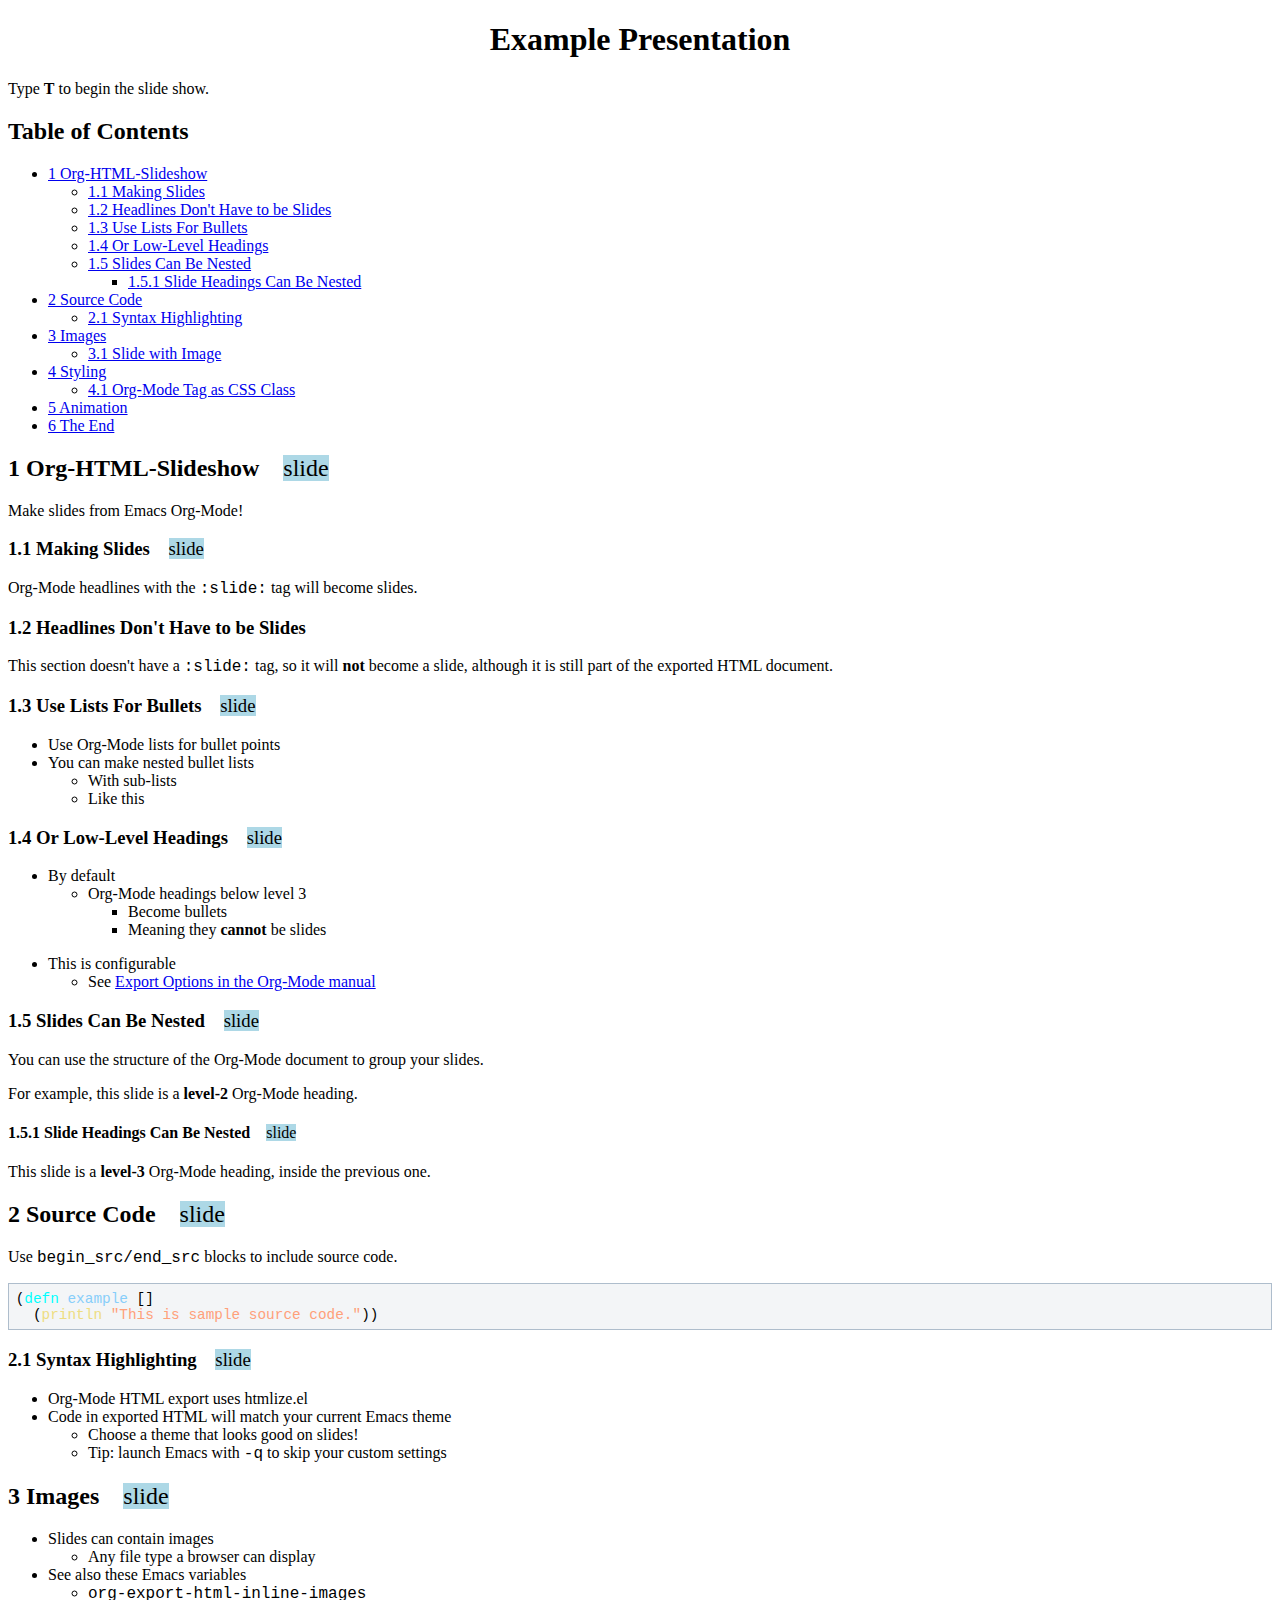
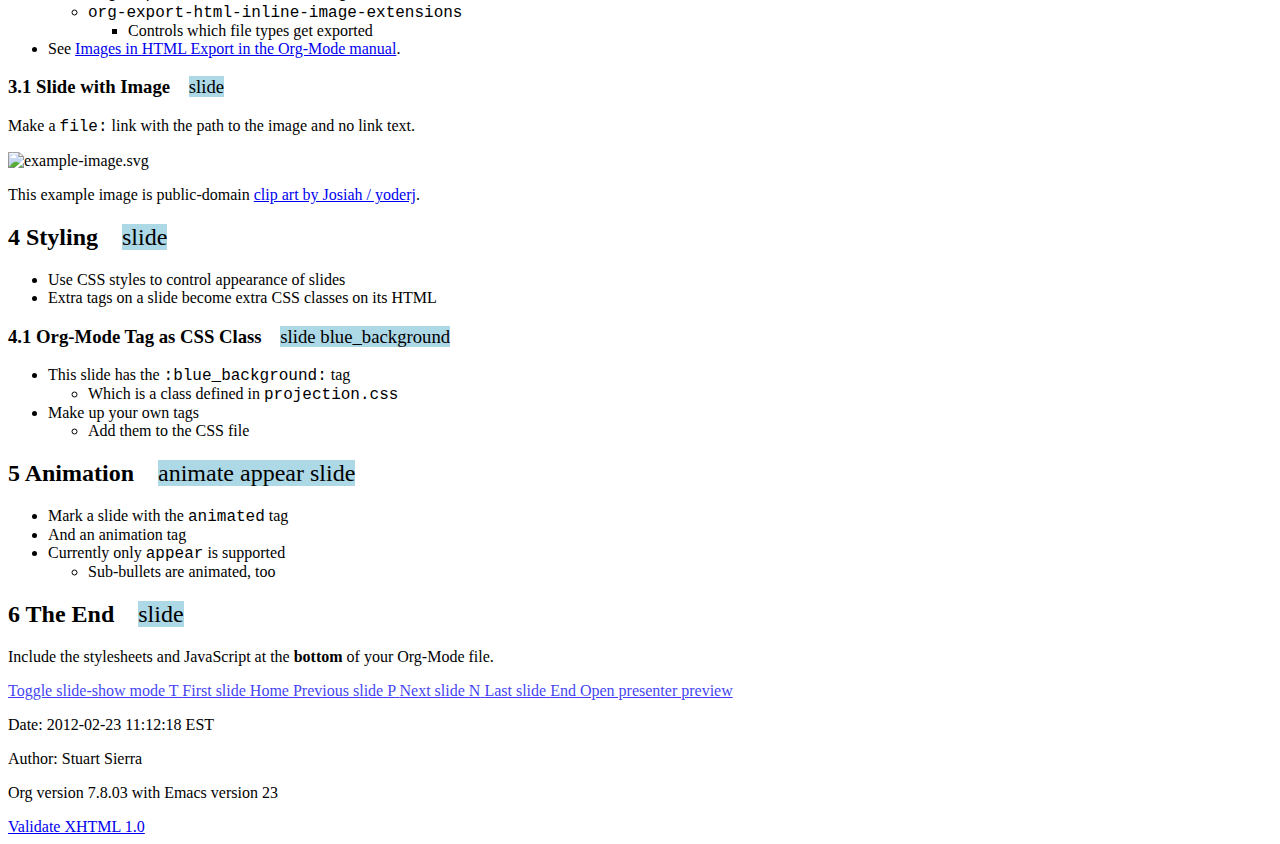
==== example.html @ d0d20ed1 "Add simple animation support." ====
<?xml version="1.0" encoding="utf-8"?>
<!DOCTYPE html PUBLIC "-//W3C//DTD XHTML 1.0 Strict//EN"
               "http://www.w3.org/TR/xhtml1/DTD/xhtml1-strict.dtd">
<html xmlns="http://www.w3.org/1999/xhtml" lang="en" xml:lang="en">
<head>
<title>Example Presentation</title>
<meta http-equiv="Content-Type" content="text/html;charset=utf-8"/>
<meta name="title" content="Example Presentation"/>
<meta name="generator" content="Org-mode"/>
<meta name="generated" content="2012-02-23 11:12:18 EST"/>
<meta name="author" content="Stuart Sierra"/>
<meta name="description" content=""/>
<meta name="keywords" content=""/>
<style type="text/css">
 <!--/*--><![CDATA[/*><!--*/
  html { font-family: Times, serif; font-size: 12pt; }
  .title  { text-align: center; }
  .todo   { color: red; }
  .done   { color: green; }
  .tag    { background-color: #add8e6; font-weight:normal }
  .target { }
  .timestamp { color: #bebebe; }
  .timestamp-kwd { color: #5f9ea0; }
  .right  {margin-left:auto; margin-right:0px;  text-align:right;}
  .left   {margin-left:0px;  margin-right:auto; text-align:left;}
  .center {margin-left:auto; margin-right:auto; text-align:center;}
  p.verse { margin-left: 3% }
  pre {
	border: 1pt solid #AEBDCC;
	background-color: #F3F5F7;
	padding: 5pt;
	font-family: courier, monospace;
        font-size: 90%;
        overflow:auto;
  }
  table { border-collapse: collapse; }
  td, th { vertical-align: top;  }
  th.right  { text-align:center;  }
  th.left   { text-align:center;   }
  th.center { text-align:center; }
  td.right  { text-align:right;  }
  td.left   { text-align:left;   }
  td.center { text-align:center; }
  dt { font-weight: bold; }
  div.figure { padding: 0.5em; }
  div.figure p { text-align: center; }
  div.inlinetask {
    padding:10px;
    border:2px solid gray;
    margin:10px;
    background: #ffffcc;
  }
  textarea { overflow-x: auto; }
  .linenr { font-size:smaller }
  .code-highlighted {background-color:#ffff00;}
  .org-info-js_info-navigation { border-style:none; }
  #org-info-js_console-label { font-size:10px; font-weight:bold;
                               white-space:nowrap; }
  .org-info-js_search-highlight {background-color:#ffff00; color:#000000;
                                 font-weight:bold; }
  /*]]>*/-->
</style>
<link rel="stylesheet" type="text/css" href="src/css/common.css" />
<link rel="stylesheet" type="text/css" href="src/css/screen.css" media="screen" />
<link rel="stylesheet" type="text/css" href="src/css/projection.css" media="projection" />
<link rel="stylesheet" type="text/css" href="src/css/presenter.css" media="presenter" />
<script type="text/javascript">
<!--/*--><![CDATA[/*><!--*/
 function CodeHighlightOn(elem, id)
 {
   var target = document.getElementById(id);
   if(null != target) {
     elem.cacheClassElem = elem.className;
     elem.cacheClassTarget = target.className;
     target.className = "code-highlighted";
     elem.className   = "code-highlighted";
   }
 }
 function CodeHighlightOff(elem, id)
 {
   var target = document.getElementById(id);
   if(elem.cacheClassElem)
     elem.className = elem.cacheClassElem;
   if(elem.cacheClassTarget)
     target.className = elem.cacheClassTarget;
 }
/*]]>*///-->
</script>

</head>
<body>

<div id="preamble">

</div>

<div id="content">
<h1 class="title">Example Presentation</h1>


<p>Type <strong>T</strong> to begin the slide show.</p>


<div id="table-of-contents">
<h2>Table of Contents</h2>
<div id="text-table-of-contents">
<ul>
<li><a href="#sec-1">1 Org-HTML-Slideshow</a>
<ul>
<li><a href="#sec-1-1">1.1 Making Slides</a></li>
<li><a href="#sec-1-2">1.2 Headlines Don't Have to be Slides</a></li>
<li><a href="#sec-1-3">1.3 Use Lists For Bullets</a></li>
<li><a href="#sec-1-4">1.4 Or Low-Level Headings</a></li>
<li><a href="#sec-1-5">1.5 Slides Can Be Nested</a>
<ul>
<li><a href="#sec-1-5-1">1.5.1 Slide Headings Can Be Nested</a></li>
</ul></li>
</ul>
</li>
<li><a href="#sec-2">2 Source Code</a>
<ul>
<li><a href="#sec-2-1">2.1 Syntax Highlighting</a></li>
</ul>
</li>
<li><a href="#sec-3">3 Images</a>
<ul>
<li><a href="#sec-3-1">3.1 Slide with Image</a></li>
</ul>
</li>
<li><a href="#sec-4">4 Styling</a>
<ul>
<li><a href="#sec-4-1">4.1 Org-Mode Tag as CSS Class</a></li>
</ul>
</li>
<li><a href="#sec-5">5 Animation</a></li>
<li><a href="#sec-6">6 The End</a></li>
</ul>
</div>
</div>

<div id="outline-container-1" class="outline-2">
<h2 id="sec-1"><span class="section-number-2">1</span> Org-HTML-Slideshow &nbsp;&nbsp;&nbsp;<span class="tag"><span class="slide">slide</span></span></h2>
<div class="outline-text-2" id="text-1">


<p>
Make slides from Emacs Org-Mode!
</p>

</div>

<div id="outline-container-1-1" class="outline-3">
<h3 id="sec-1-1"><span class="section-number-3">1.1</span> Making Slides &nbsp;&nbsp;&nbsp;<span class="tag"><span class="slide">slide</span></span></h3>
<div class="outline-text-3" id="text-1-1">


<p>
Org-Mode headlines with the <code>:slide:</code> tag will become slides.
</p>
</div>

</div>

<div id="outline-container-1-2" class="outline-3">
<h3 id="sec-1-2"><span class="section-number-3">1.2</span> Headlines Don't Have to be Slides</h3>
<div class="outline-text-3" id="text-1-2">


<p>
This section doesn't have a <code>:slide:</code> tag, so it will <b>not</b> become a slide, although it is still part of the exported HTML document.
</p>
</div>

</div>

<div id="outline-container-1-3" class="outline-3">
<h3 id="sec-1-3"><span class="section-number-3">1.3</span> Use Lists For Bullets &nbsp;&nbsp;&nbsp;<span class="tag"><span class="slide">slide</span></span></h3>
<div class="outline-text-3" id="text-1-3">


<ul>
<li>Use Org-Mode lists for bullet points
</li>
<li>You can make nested bullet lists
<ul>
<li>With sub-lists
</li>
<li>Like this
</li>
</ul>

</li>
</ul>


</div>

</div>

<div id="outline-container-1-4" class="outline-3">
<h3 id="sec-1-4"><span class="section-number-3">1.4</span> Or Low-Level Headings &nbsp;&nbsp;&nbsp;<span class="tag"><span class="slide">slide</span></span></h3>
<div class="outline-text-3" id="text-1-4">


<ul>
<li id="sec-1-4-1">By default<br/>
<ul>
<li id="sec-1-4-1-1">Org-Mode headings below level 3<br/>
<ul>
<li id="sec-1-4-1-1-1">Become bullets<br/>
</li>
</ul>
<ul>
<li id="sec-1-4-1-1-2">Meaning they <b>cannot</b> be slides<br/>
</li>
</ul>
</li>
</ul>
</li>
</ul>
<ul>
<li id="sec-1-4-2">This is configurable<br/>
<ul>
<li id="sec-1-4-2-1">See <a href="http://orgmode.org/manual/Export-options.html">Export Options in the Org-Mode manual</a><br/>

</li>
</ul>
</li>
</ul>
</div>

</div>

<div id="outline-container-1-5" class="outline-3">
<h3 id="sec-1-5"><span class="section-number-3">1.5</span> Slides Can Be Nested &nbsp;&nbsp;&nbsp;<span class="tag"><span class="slide">slide</span></span></h3>
<div class="outline-text-3" id="text-1-5">


<p>
You can use the structure of the Org-Mode document to group your slides.
</p>
<p>
For example, this slide is a <b>level-2</b> Org-Mode heading.
</p>

</div>

<div id="outline-container-1-5-1" class="outline-4">
<h4 id="sec-1-5-1"><span class="section-number-4">1.5.1</span> Slide Headings Can Be Nested &nbsp;&nbsp;&nbsp;<span class="tag"><span class="slide">slide</span></span></h4>
<div class="outline-text-4" id="text-1-5-1">


<p>
This slide is a <b>level-3</b> Org-Mode heading, inside the previous one.
</p>
</div>
</div>
</div>

</div>

<div id="outline-container-2" class="outline-2">
<h2 id="sec-2"><span class="section-number-2">2</span> Source Code &nbsp;&nbsp;&nbsp;<span class="tag"><span class="slide">slide</span></span></h2>
<div class="outline-text-2" id="text-2">


<p>
Use <code>begin_src/end_src</code> blocks to include source code.
</p>



<pre class="src src-clojure">(<span style="color: #00ffff;">defn</span> <span style="color: #87cefa;">example</span> []
  (<span style="color: #eedd82;">println</span> <span style="color: #ffa07a;">"This is sample source code."</span>))
</pre>



</div>

<div id="outline-container-2-1" class="outline-3">
<h3 id="sec-2-1"><span class="section-number-3">2.1</span> Syntax Highlighting &nbsp;&nbsp;&nbsp;<span class="tag"><span class="slide">slide</span></span></h3>
<div class="outline-text-3" id="text-2-1">


<ul>
<li>Org-Mode HTML export uses htmlize.el
</li>
<li>Code in exported HTML will match your current Emacs theme
<ul>
<li>Choose a theme that looks good on slides!
</li>
<li>Tip: launch Emacs with <code>-q</code> to skip your custom settings
</li>
</ul>

</li>
</ul>


</div>
</div>

</div>

<div id="outline-container-3" class="outline-2">
<h2 id="sec-3"><span class="section-number-2">3</span> Images &nbsp;&nbsp;&nbsp;<span class="tag"><span class="slide">slide</span></span></h2>
<div class="outline-text-2" id="text-3">


<ul>
<li>Slides can contain images
<ul>
<li>Any file type a browser can display
</li>
</ul>

</li>
<li>See also these Emacs variables
<ul>
<li><code>org-export-html-inline-images</code>
</li>
<li><code>org-export-html-inline-image-extensions</code>
<ul>
<li>Controls which file types get exported
</li>
</ul>

</li>
</ul>

</li>
<li>See <a href="http://orgmode.org/manual/Images-in-HTML-export.html">Images in HTML Export in the Org-Mode manual</a>.
</li>
</ul>



</div>

<div id="outline-container-3-1" class="outline-3">
<h3 id="sec-3-1"><span class="section-number-3">3.1</span> Slide with Image &nbsp;&nbsp;&nbsp;<span class="tag"><span class="slide">slide</span></span></h3>
<div class="outline-text-3" id="text-3-1">


<p>
Make a <code>file:</code> link with the path to the image and no link text.
</p>
<p>
<img src="example-image.svg"  alt="example-image.svg" />
</p>
<p>
This example image is public-domain <a href="http://openclipart.org/detail/165554/geodesic_dome-by-yoderj">clip art by Josiah / yoderj</a>.
</p>
</div>
</div>

</div>

<div id="outline-container-4" class="outline-2">
<h2 id="sec-4"><span class="section-number-2">4</span> Styling &nbsp;&nbsp;&nbsp;<span class="tag"><span class="slide">slide</span></span></h2>
<div class="outline-text-2" id="text-4">


<ul>
<li>Use CSS styles to control appearance of slides
</li>
<li>Extra tags on a slide become extra CSS classes on its HTML
</li>
</ul>



</div>

<div id="outline-container-4-1" class="outline-3">
<h3 id="sec-4-1"><span class="section-number-3">4.1</span> Org-Mode Tag as CSS Class &nbsp;&nbsp;&nbsp;<span class="tag"><span class="slide">slide</span>&nbsp;<span class="blue_background">blue_background</span></span></h3>
<div class="outline-text-3" id="text-4-1">


<ul>
<li>This slide has the <code>:blue_background:</code> tag
<ul>
<li>Which is a class defined in <code>projection.css</code>
</li>
</ul>

</li>
<li>Make up your own tags
<ul>
<li>Add them to the CSS file
</li>
</ul>

</li>
</ul>


</div>
</div>

</div>

<div id="outline-container-5" class="outline-2">
<h2 id="sec-5"><span class="section-number-2">5</span> Animation &nbsp;&nbsp;&nbsp;<span class="tag"><span class="animate">animate</span>&nbsp;<span class="appear">appear</span>&nbsp;<span class="slide">slide</span></span></h2>
<div class="outline-text-2" id="text-5">

<ul>
<li>Mark a slide with the <code>animated</code> tag
</li>
<li>And an animation tag
</li>
<li>Currently only <code>appear</code> is supported
<ul>
<li>Sub-bullets are animated, too
</li>
</ul>

</li>
</ul>


</div>

</div>

<div id="outline-container-6" class="outline-2">
<h2 id="sec-6"><span class="section-number-2">6</span> The End &nbsp;&nbsp;&nbsp;<span class="tag"><span class="slide">slide</span></span></h2>
<div class="outline-text-2" id="text-6">


<p>
Include the stylesheets and JavaScript at the <b>bottom</b> of your Org-Mode file.
</p>




<script type="text/javascript" src="production/org-html-slideshow.js"></script>

</div>
</div>
</div>

<div id="postamble">
<p class="date">Date: 2012-02-23 11:12:18 EST</p>
<p class="author">Author: Stuart Sierra</p>
<p class="creator">Org version 7.8.03 with Emacs version 23</p>
<a href="http://validator.w3.org/check?uri=referer">Validate XHTML 1.0</a>

</div>
</body>
</html>
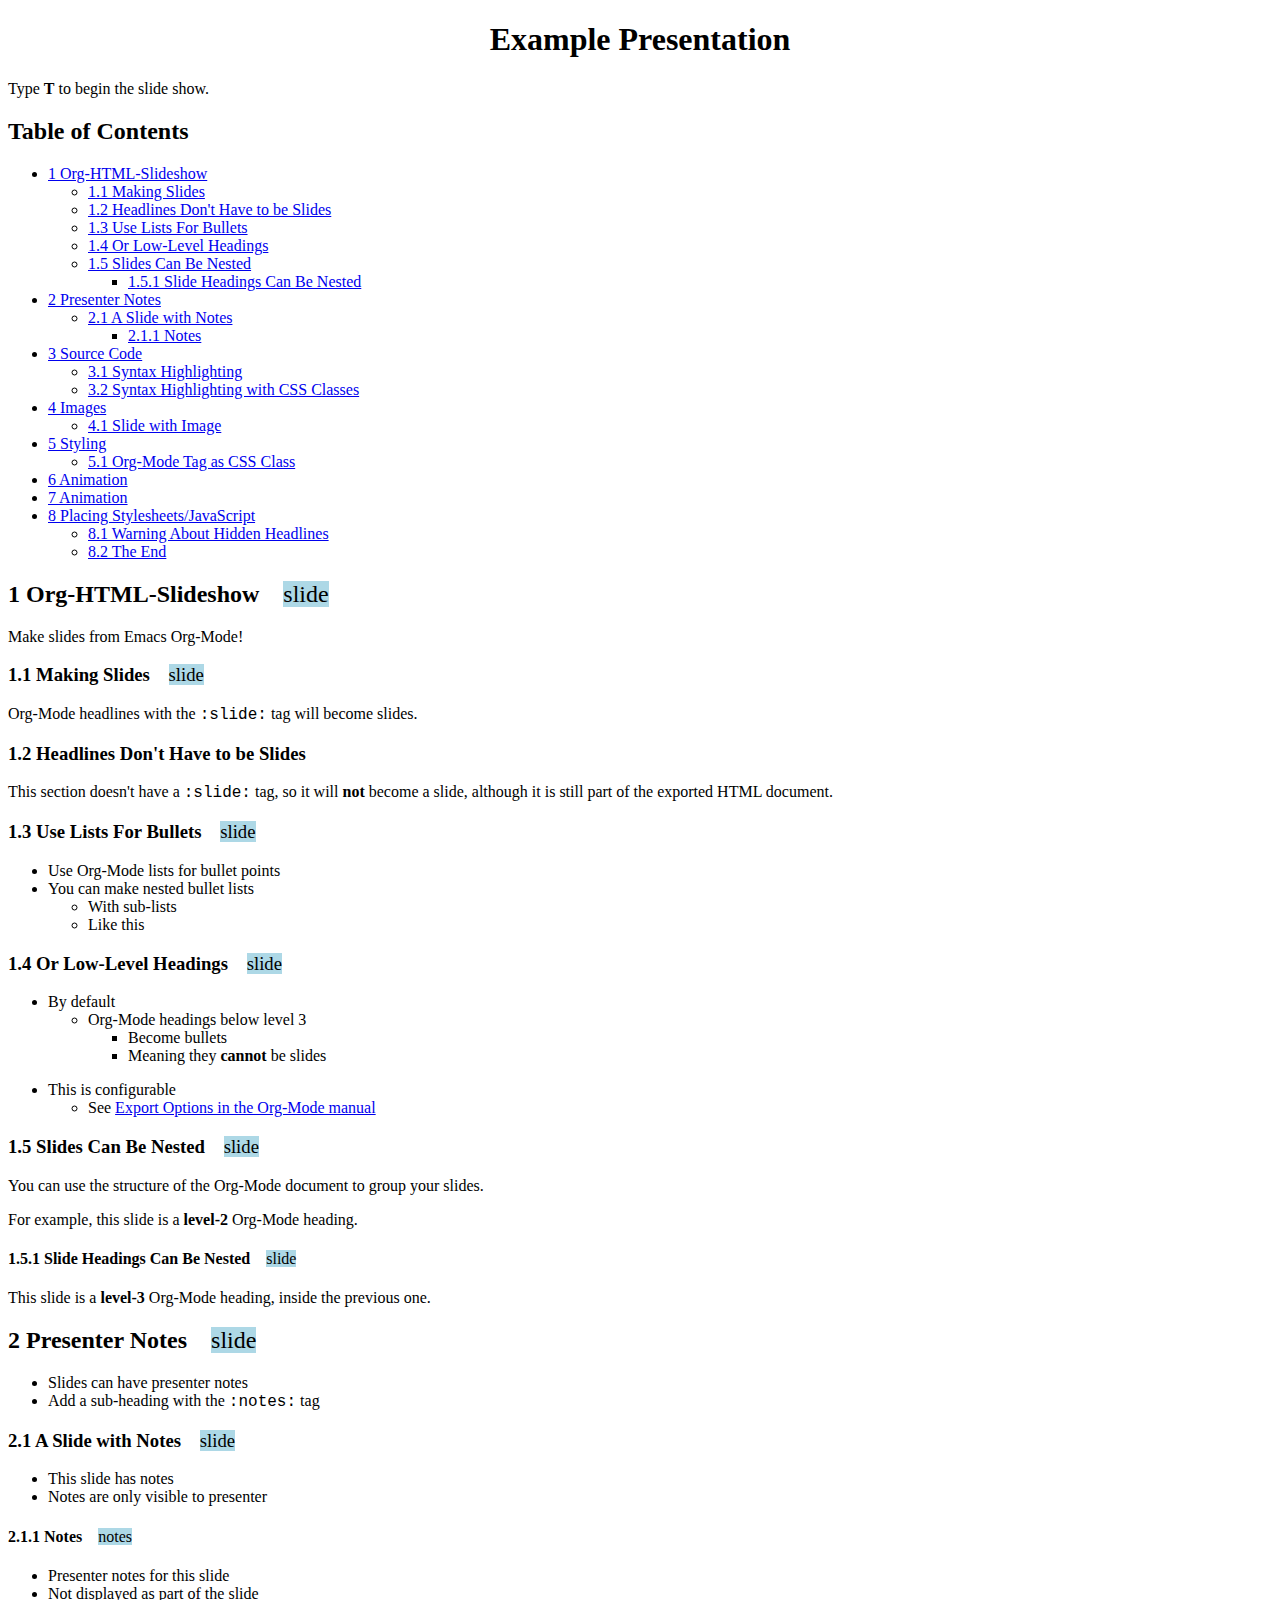
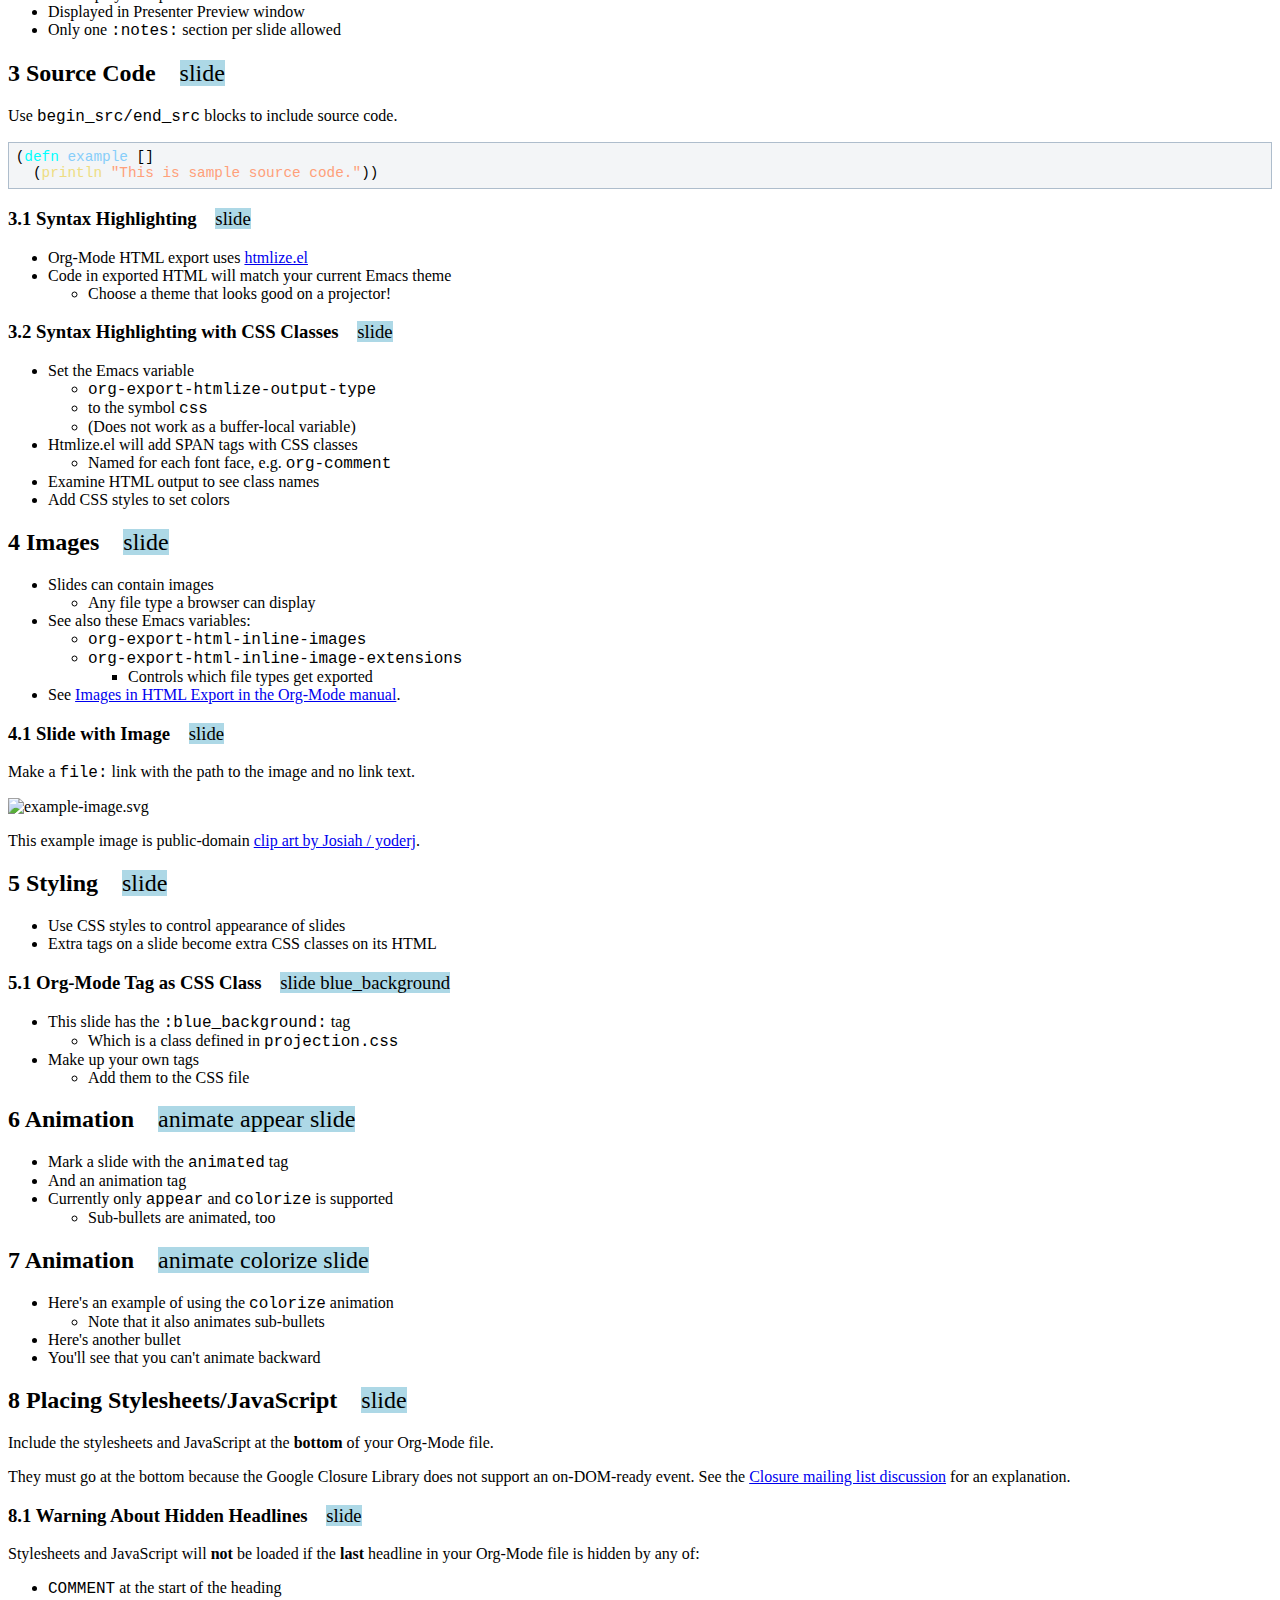
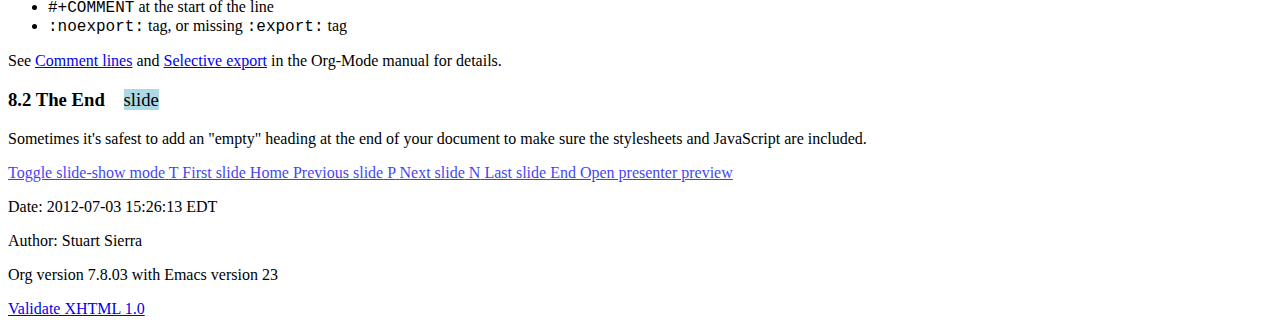
==== commit c7e3a98f: "Add support for colorization animation." ====
--- a/example.html
+++ b/example.html
@@ -1,13 +1,13 @@
-<?xml version="1.0" encoding="utf-8"?>
+<?xml version="1.0" encoding="iso-8859-1"?>
 <!DOCTYPE html PUBLIC "-//W3C//DTD XHTML 1.0 Strict//EN"
                "http://www.w3.org/TR/xhtml1/DTD/xhtml1-strict.dtd">
 <html xmlns="http://www.w3.org/1999/xhtml" lang="en" xml:lang="en">
 <head>
 <title>Example Presentation</title>
-<meta http-equiv="Content-Type" content="text/html;charset=utf-8"/>
+<meta http-equiv="Content-Type" content="text/html;charset=iso-8859-1"/>
 <meta name="title" content="Example Presentation"/>
 <meta name="generator" content="Org-mode"/>
-<meta name="generated" content="2012-02-23 11:12:18 EST"/>
+<meta name="generated" content="2012-07-03 15:26:13 EDT"/>
 <meta name="author" content="Stuart Sierra"/>
 <meta name="description" content=""/>
 <meta name="keywords" content=""/>
@@ -117,23 +117,38 @@
 </ul></li>
 </ul>
 </li>
-<li><a href="#sec-2">2 Source Code</a>
-<ul>
-<li><a href="#sec-2-1">2.1 Syntax Highlighting</a></li>
-</ul>
-</li>
-<li><a href="#sec-3">3 Images</a>
-<ul>
-<li><a href="#sec-3-1">3.1 Slide with Image</a></li>
-</ul>
-</li>
-<li><a href="#sec-4">4 Styling</a>
-<ul>
-<li><a href="#sec-4-1">4.1 Org-Mode Tag as CSS Class</a></li>
-</ul>
-</li>
-<li><a href="#sec-5">5 Animation</a></li>
-<li><a href="#sec-6">6 The End</a></li>
+<li><a href="#sec-2">2 Presenter Notes</a>
+<ul>
+<li><a href="#sec-2-1">2.1 A Slide with Notes</a>
+<ul>
+<li><a href="#sec-2-1-1">2.1.1 Notes</a></li>
+</ul></li>
+</ul>
+</li>
+<li><a href="#sec-3">3 Source Code</a>
+<ul>
+<li><a href="#sec-3-1">3.1 Syntax Highlighting</a></li>
+<li><a href="#sec-3-2">3.2 Syntax Highlighting with CSS Classes</a></li>
+</ul>
+</li>
+<li><a href="#sec-4">4 Images</a>
+<ul>
+<li><a href="#sec-4-1">4.1 Slide with Image</a></li>
+</ul>
+</li>
+<li><a href="#sec-5">5 Styling</a>
+<ul>
+<li><a href="#sec-5-1">5.1 Org-Mode Tag as CSS Class</a></li>
+</ul>
+</li>
+<li><a href="#sec-6">6 Animation</a></li>
+<li><a href="#sec-7">7 Animation</a></li>
+<li><a href="#sec-8">8 Placing Stylesheets/JavaScript</a>
+<ul>
+<li><a href="#sec-8-1">8.1 Warning About Hidden Headlines</a></li>
+<li><a href="#sec-8-2">8.2 The End</a></li>
+</ul>
+</li>
 </ul>
 </div>
 </div>
@@ -260,8 +275,63 @@
 </div>
 
 <div id="outline-container-2" class="outline-2">
-<h2 id="sec-2"><span class="section-number-2">2</span> Source Code &nbsp;&nbsp;&nbsp;<span class="tag"><span class="slide">slide</span></span></h2>
+<h2 id="sec-2"><span class="section-number-2">2</span> Presenter Notes &nbsp;&nbsp;&nbsp;<span class="tag"><span class="slide">slide</span></span></h2>
 <div class="outline-text-2" id="text-2">
+
+
+<ul>
+<li>Slides can have presenter notes
+</li>
+<li>Add a sub-heading with the <code>:notes:</code> tag
+</li>
+</ul>
+
+
+
+</div>
+
+<div id="outline-container-2-1" class="outline-3">
+<h3 id="sec-2-1"><span class="section-number-3">2.1</span> A Slide with Notes &nbsp;&nbsp;&nbsp;<span class="tag"><span class="slide">slide</span></span></h3>
+<div class="outline-text-3" id="text-2-1">
+
+
+<ul>
+<li>This slide has notes
+</li>
+<li>Notes are only visible to presenter
+</li>
+</ul>
+
+
+
+</div>
+
+<div id="outline-container-2-1-1" class="outline-4">
+<h4 id="sec-2-1-1"><span class="section-number-4">2.1.1</span> Notes &nbsp;&nbsp;&nbsp;<span class="tag"><span class="notes">notes</span></span></h4>
+<div class="outline-text-4" id="text-2-1-1">
+
+
+<ul>
+<li>Presenter notes for this slide
+</li>
+<li>Not displayed as part of the slide
+</li>
+<li>Displayed in Presenter Preview window
+</li>
+<li>Only one <code>:notes:</code> section per slide allowed
+</li>
+</ul>
+
+
+</div>
+</div>
+</div>
+
+</div>
+
+<div id="outline-container-3" class="outline-2">
+<h2 id="sec-3"><span class="section-number-2">3</span> Source Code &nbsp;&nbsp;&nbsp;<span class="tag"><span class="slide">slide</span></span></h2>
+<div class="outline-text-2" id="text-3">
 
 
 <p>
@@ -278,34 +348,67 @@
 
 </div>
 
-<div id="outline-container-2-1" class="outline-3">
-<h3 id="sec-2-1"><span class="section-number-3">2.1</span> Syntax Highlighting &nbsp;&nbsp;&nbsp;<span class="tag"><span class="slide">slide</span></span></h3>
-<div class="outline-text-3" id="text-2-1">
-
-
-<ul>
-<li>Org-Mode HTML export uses htmlize.el
+<div id="outline-container-3-1" class="outline-3">
+<h3 id="sec-3-1"><span class="section-number-3">3.1</span> Syntax Highlighting &nbsp;&nbsp;&nbsp;<span class="tag"><span class="slide">slide</span></span></h3>
+<div class="outline-text-3" id="text-3-1">
+
+
+<ul>
+<li>Org-Mode HTML export uses <a href="http://www.emacswiki.org/emacs/Htmlize">htmlize.el</a>
 </li>
 <li>Code in exported HTML will match your current Emacs theme
 <ul>
-<li>Choose a theme that looks good on slides!
-</li>
-<li>Tip: launch Emacs with <code>-q</code> to skip your custom settings
-</li>
-</ul>
-
-</li>
-</ul>
-
-
-</div>
-</div>
-
-</div>
-
-<div id="outline-container-3" class="outline-2">
-<h2 id="sec-3"><span class="section-number-2">3</span> Images &nbsp;&nbsp;&nbsp;<span class="tag"><span class="slide">slide</span></span></h2>
-<div class="outline-text-2" id="text-3">
+<li>Choose a theme that looks good on a projector!
+</li>
+</ul>
+
+</li>
+</ul>
+
+
+</div>
+
+</div>
+
+<div id="outline-container-3-2" class="outline-3">
+<h3 id="sec-3-2"><span class="section-number-3">3.2</span> Syntax Highlighting with CSS Classes &nbsp;&nbsp;&nbsp;<span class="tag"><span class="slide">slide</span></span></h3>
+<div class="outline-text-3" id="text-3-2">
+
+
+<ul>
+<li>Set the Emacs variable 
+<ul>
+<li><code>org-export-htmlize-output-type</code> 
+</li>
+<li>to the symbol <code>css</code>
+</li>
+<li>(Does not work as a buffer-local variable)
+</li>
+</ul>
+
+</li>
+<li>Htmlize.el will add SPAN tags with CSS classes
+<ul>
+<li>Named for each font face, e.g. <code>org-comment</code>
+</li>
+</ul>
+
+</li>
+<li>Examine HTML output to see class names
+</li>
+<li>Add CSS styles to set colors
+</li>
+</ul>
+
+
+</div>
+</div>
+
+</div>
+
+<div id="outline-container-4" class="outline-2">
+<h2 id="sec-4"><span class="section-number-2">4</span> Images &nbsp;&nbsp;&nbsp;<span class="tag"><span class="slide">slide</span></span></h2>
+<div class="outline-text-2" id="text-4">
 
 
 <ul>
@@ -316,7 +419,7 @@
 </ul>
 
 </li>
-<li>See also these Emacs variables
+<li>See also these Emacs variables:
 <ul>
 <li><code>org-export-html-inline-images</code>
 </li>
@@ -338,9 +441,9 @@
 
 </div>
 
-<div id="outline-container-3-1" class="outline-3">
-<h3 id="sec-3-1"><span class="section-number-3">3.1</span> Slide with Image &nbsp;&nbsp;&nbsp;<span class="tag"><span class="slide">slide</span></span></h3>
-<div class="outline-text-3" id="text-3-1">
+<div id="outline-container-4-1" class="outline-3">
+<h3 id="sec-4-1"><span class="section-number-3">4.1</span> Slide with Image &nbsp;&nbsp;&nbsp;<span class="tag"><span class="slide">slide</span></span></h3>
+<div class="outline-text-3" id="text-4-1">
 
 
 <p>
@@ -357,9 +460,9 @@
 
 </div>
 
-<div id="outline-container-4" class="outline-2">
-<h2 id="sec-4"><span class="section-number-2">4</span> Styling &nbsp;&nbsp;&nbsp;<span class="tag"><span class="slide">slide</span></span></h2>
-<div class="outline-text-2" id="text-4">
+<div id="outline-container-5" class="outline-2">
+<h2 id="sec-5"><span class="section-number-2">5</span> Styling &nbsp;&nbsp;&nbsp;<span class="tag"><span class="slide">slide</span></span></h2>
+<div class="outline-text-2" id="text-5">
 
 
 <ul>
@@ -373,9 +476,9 @@
 
 </div>
 
-<div id="outline-container-4-1" class="outline-3">
-<h3 id="sec-4-1"><span class="section-number-3">4.1</span> Org-Mode Tag as CSS Class &nbsp;&nbsp;&nbsp;<span class="tag"><span class="slide">slide</span>&nbsp;<span class="blue_background">blue_background</span></span></h3>
-<div class="outline-text-3" id="text-4-1">
+<div id="outline-container-5-1" class="outline-3">
+<h3 id="sec-5-1"><span class="section-number-3">5.1</span> Org-Mode Tag as CSS Class &nbsp;&nbsp;&nbsp;<span class="tag"><span class="slide">slide</span>&nbsp;<span class="blue_background">blue_background</span></span></h3>
+<div class="outline-text-3" id="text-5-1">
 
 
 <ul>
@@ -401,16 +504,16 @@
 
 </div>
 
-<div id="outline-container-5" class="outline-2">
-<h2 id="sec-5"><span class="section-number-2">5</span> Animation &nbsp;&nbsp;&nbsp;<span class="tag"><span class="animate">animate</span>&nbsp;<span class="appear">appear</span>&nbsp;<span class="slide">slide</span></span></h2>
-<div class="outline-text-2" id="text-5">
+<div id="outline-container-6" class="outline-2">
+<h2 id="sec-6"><span class="section-number-2">6</span> Animation &nbsp;&nbsp;&nbsp;<span class="tag"><span class="animate">animate</span>&nbsp;<span class="appear">appear</span>&nbsp;<span class="slide">slide</span></span></h2>
+<div class="outline-text-2" id="text-6">
 
 <ul>
 <li>Mark a slide with the <code>animated</code> tag
 </li>
 <li>And an animation tag
 </li>
-<li>Currently only <code>appear</code> is supported
+<li>Currently only <code>appear</code> and <code>colorize</code> is supported
 <ul>
 <li>Sub-bullets are animated, too
 </li>
@@ -424,14 +527,76 @@
 
 </div>
 
-<div id="outline-container-6" class="outline-2">
-<h2 id="sec-6"><span class="section-number-2">6</span> The End &nbsp;&nbsp;&nbsp;<span class="tag"><span class="slide">slide</span></span></h2>
-<div class="outline-text-2" id="text-6">
+<div id="outline-container-7" class="outline-2">
+<h2 id="sec-7"><span class="section-number-2">7</span> Animation &nbsp;&nbsp;&nbsp;<span class="tag"><span class="animate">animate</span>&nbsp;<span class="colorize">colorize</span>&nbsp;<span class="slide">slide</span></span></h2>
+<div class="outline-text-2" id="text-7">
+
+<ul>
+<li>Here's an example of using the <code>colorize</code> animation
+<ul>
+<li>Note that it also animates sub-bullets
+</li>
+</ul>
+
+</li>
+<li>Here's another bullet
+</li>
+<li>You'll see that you can't animate backward
+</li>
+</ul>
+
+
+</div>
+
+</div>
+
+<div id="outline-container-8" class="outline-2">
+<h2 id="sec-8"><span class="section-number-2">8</span> Placing Stylesheets/JavaScript &nbsp;&nbsp;&nbsp;<span class="tag"><span class="slide">slide</span></span></h2>
+<div class="outline-text-2" id="text-8">
 
 
 <p>
 Include the stylesheets and JavaScript at the <b>bottom</b> of your Org-Mode file.
 </p>
+<p>
+They must go at the bottom because the Google Closure Library does not support an on-DOM-ready event. See the <a href="http://groups.google.com/group/closure-library-discuss/browse_thread/thread/1beecbb5d6afcb41/075c536259653946">Closure mailing list discussion</a> for an explanation.
+</p>
+
+</div>
+
+<div id="outline-container-8-1" class="outline-3">
+<h3 id="sec-8-1"><span class="section-number-3">8.1</span> Warning About Hidden Headlines &nbsp;&nbsp;&nbsp;<span class="tag"><span class="slide">slide</span></span></h3>
+<div class="outline-text-3" id="text-8-1">
+
+
+<p>
+Stylesheets and JavaScript will <b>not</b> be loaded if the <b>last</b> headline in your Org-Mode file is hidden by any of:
+</p>
+<ul>
+<li><code>COMMENT</code> at the start of the heading
+</li>
+<li><code>#+COMMENT</code> at the start of the line
+</li>
+<li><code>:noexport:</code> tag, or missing <code>:export:</code> tag
+</li>
+</ul>
+
+
+<p>
+See <a href="http://orgmode.org/manual/Comment-lines.html">Comment lines</a> and <a href="http://orgmode.org/manual/Selective-export.html">Selective export</a> in the Org-Mode manual for details.
+</p>
+</div>
+
+</div>
+
+<div id="outline-container-8-2" class="outline-3">
+<h3 id="sec-8-2"><span class="section-number-3">8.2</span> The End &nbsp;&nbsp;&nbsp;<span class="tag"><span class="slide">slide</span></span></h3>
+<div class="outline-text-3" id="text-8-2">
+
+
+<p>
+Sometimes it's safest to add an "empty" heading at the end of your document to make sure the stylesheets and JavaScript are included.
+</p>
 
 
 
@@ -441,9 +606,10 @@
 </div>
 </div>
 </div>
+</div>
 
 <div id="postamble">
-<p class="date">Date: 2012-02-23 11:12:18 EST</p>
+<p class="date">Date: 2012-07-03 15:26:13 EDT</p>
 <p class="author">Author: Stuart Sierra</p>
 <p class="creator">Org version 7.8.03 with Emacs version 23</p>
 <a href="http://validator.w3.org/check?uri=referer">Validate XHTML 1.0</a>
--- a/src/css/projection.css
+++ b/src/css/projection.css
@@ -0,0 +1,44 @@
+/* Org-HTML-Slideshow projection styles.
+ *
+ * These styles will apply only to the slide-show view.
+ */
+
+body {
+   margin: 18pt;
+   font-size: 24pt;
+}
+
+/* Use all headings as slide titles, regardless of level. */
+h1,h2,h3,h4,h5,h6,h7,h8 {
+   font-size: 48pt;
+   margin: 18pt;
+   text-align: center;
+}
+
+li {
+   margin: 12pt;
+}
+
+/* Center embedded images. */
+p.image {
+   text-align: center;
+}
+
+/* Hide Org-Mode tags in slide-show view. */
+span.tag {
+   display: none;
+}
+
+/* Hide Org-Mode section numbers in slide-show view. */
+span.section-number-1,span.section-number-2,span.section-number-3,span.section-number-4,span.section-number-5,span.section-number-6,span.section-number-7,span.section-number-8 {
+   display: none;
+}
+
+.blue_background {
+   background: blue;
+   color: white;
+}
+
+.colorize-highlight { 
+    color: blue;
+}--- a/src/css/presenter.css
+++ b/src/css/presenter.css
@@ -0,0 +1,97 @@
+/* Org-HTML-Slideshow presenter styles.
+ *
+ * These styles will apply only to the presenter preview.
+ */
+
+body.presenter-display {
+   background-color: black;
+}
+
+.presenter-label {
+   color: white;
+   font-family: Helvetica, Arial, sans-serif;
+}
+
+#presenter-current-slide-container {
+   bottom: 200px;
+   height: 40%;
+   left: 1%;
+   overflow: hidden;
+   position: absolute;
+   top: 0;
+   vertical-align: top;
+   width: 50%;
+   zoom: 60%;
+}
+
+#presenter-next-slide-container {
+   height: 30%;
+   overflow: hidden;
+   position: absolute;
+   right: 1%;
+   top: 1%;
+   vertical-align: top;
+   width: 40%;
+   zoom: 50%;
+}
+
+#presenter-current-slide {
+   background: white;
+   height: 100%;
+   padding: 12pt;
+}
+
+#presenter-next-slide {
+   background: white;
+   height: 100%;
+   padding: 12pt;
+}
+
+#presenter-times {
+   bottom: 1%;
+   font-size: 2.5em;
+   position: absolute;
+   text-align: center;
+   height: 12%;
+   width: 98%;
+}
+
+#presenter-elapsed-time-container {
+   position: absolute;
+   left: 1%;
+   width: 45%;
+}
+
+#presenter-clock-time {
+   position: absolute;
+   right: 1%;
+   width: 45%;
+}
+
+#presenter-clock-time-ampm {
+   font-size: 0.5em;
+}
+
+#presenter-elapsed-time-reset-container {
+   font-size: 12pt;
+}
+
+a#presenter-elapsed-time-reset {
+   color: cyan;
+}
+
+#presenter-notes-container {
+   position: absolute;
+   overflow: auto;
+   top: 40%;
+   left: 10px;
+   height: 45%;
+   width: 98%;
+   font-size: 18pt;
+   color: white;
+}
+
+#presenter-notes-container h1,#presenter-notes-container h2,#presenter-notes-container h3,#presenter-notes-container h4,#presenter-notes-container h5,#presenter-notes-container h6,#presenter-notes-container h7,#presenter-notes-container h8 {
+   font-size: 12pt;
+   text-align: left;
+}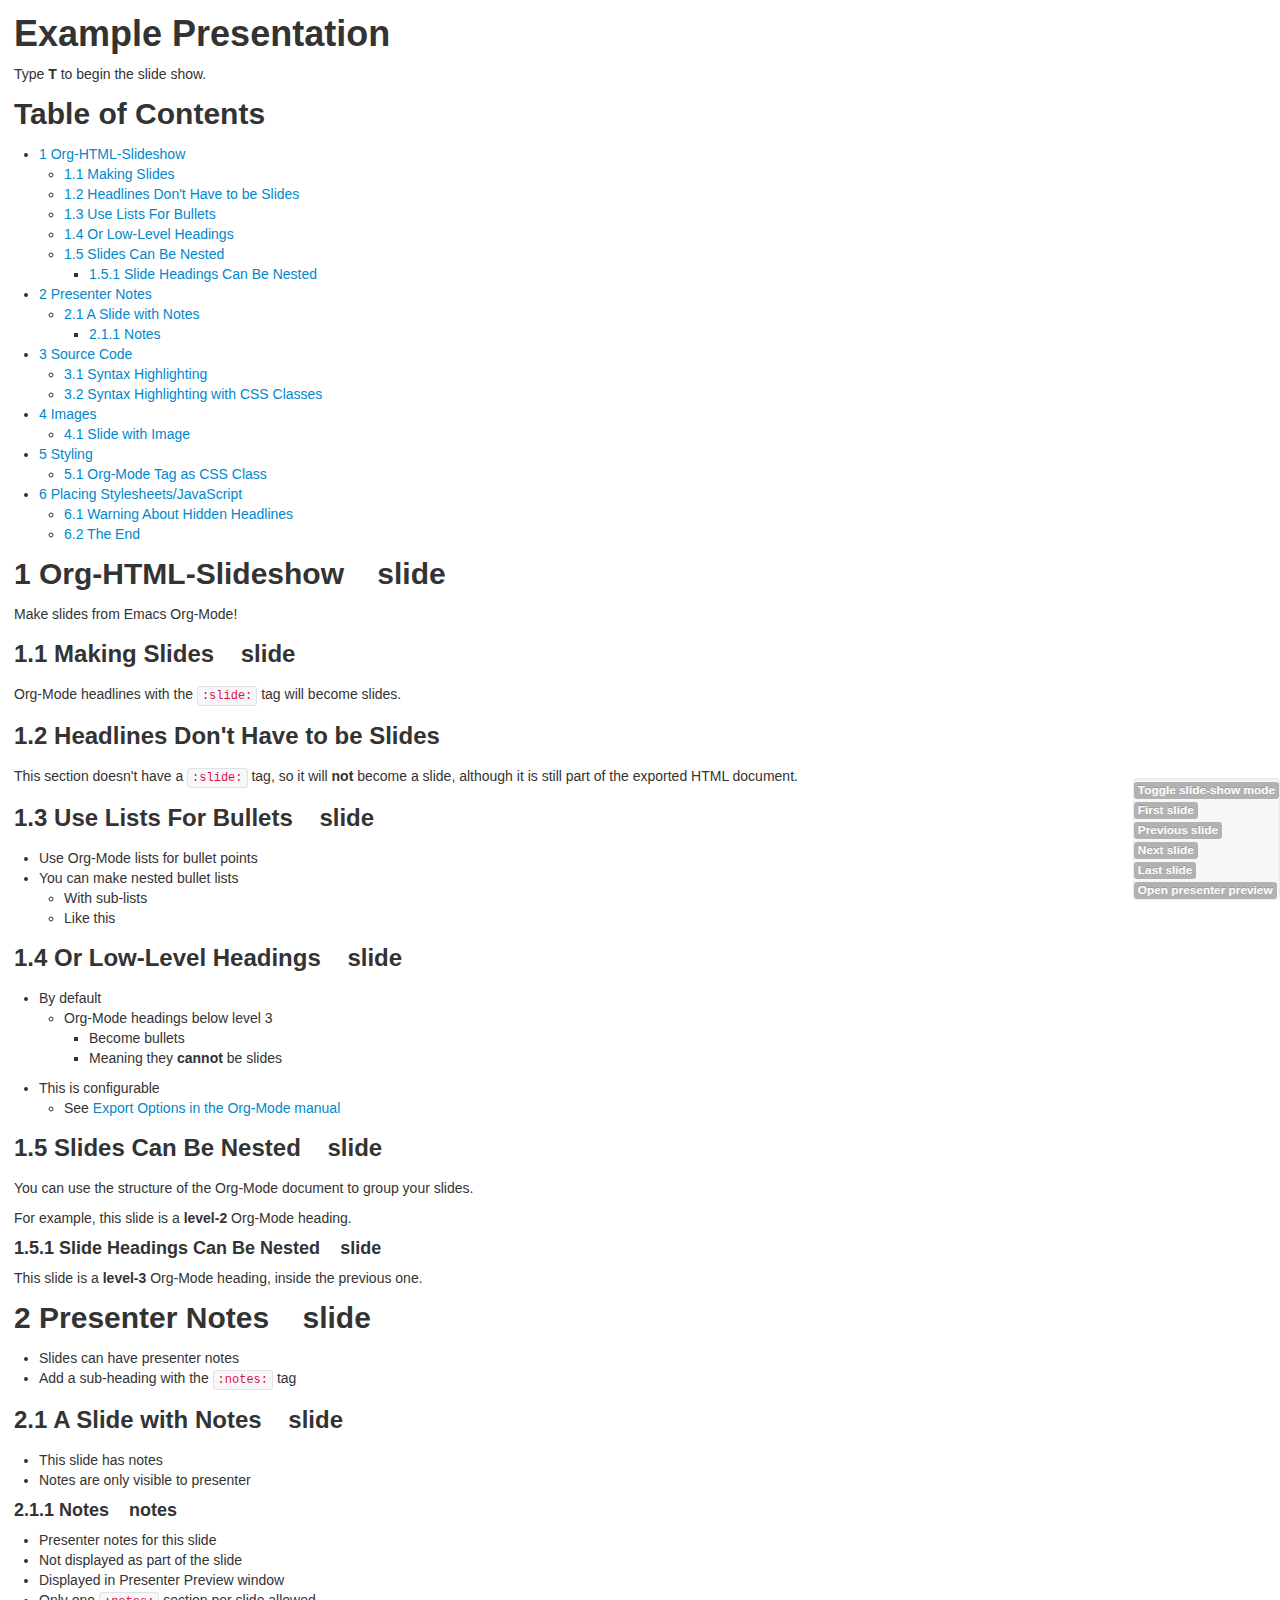
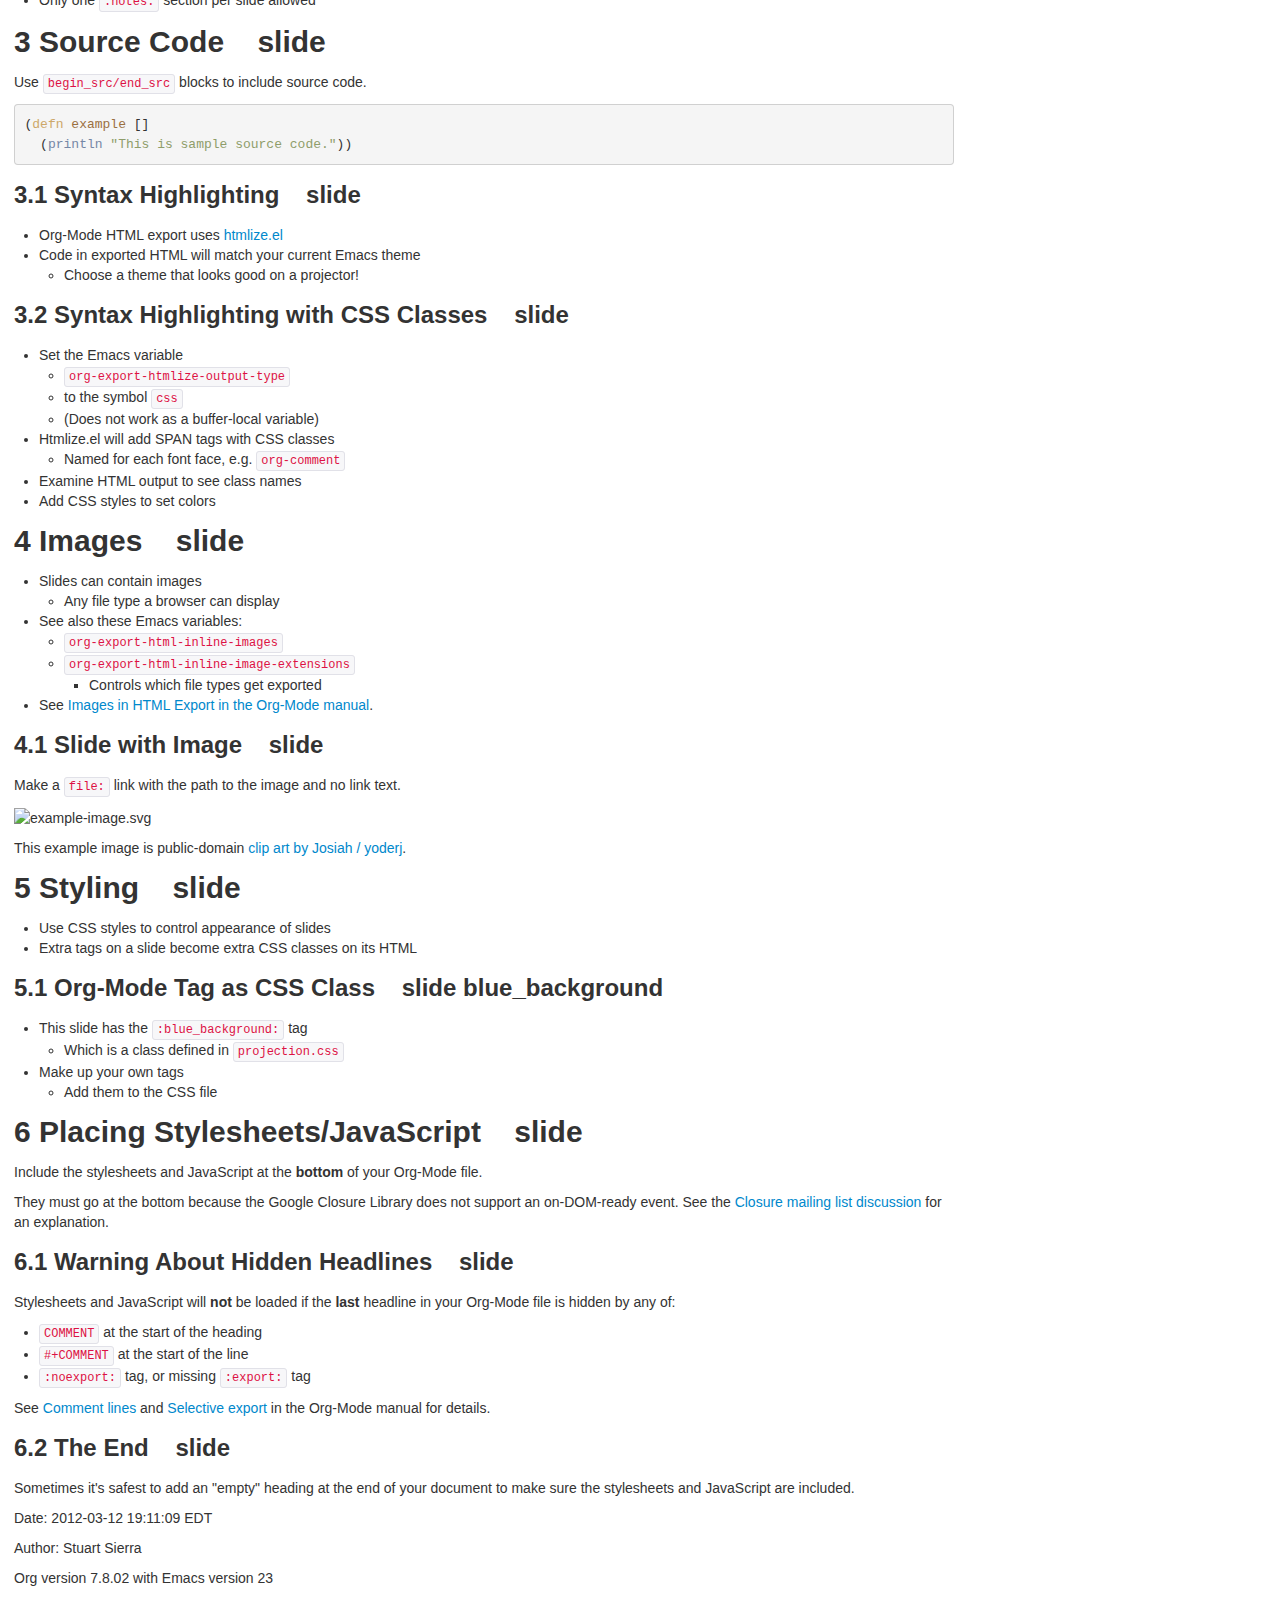
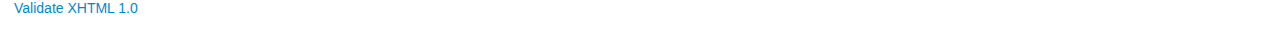
==== commit ba664cec: "bootstrap CSS with overrieds" ====
--- a/example.html
+++ b/example.html
@@ -1,91 +1,23 @@
-<?xml version="1.0" encoding="iso-8859-1"?>
+<?xml version="1.0" encoding="utf-8"?>
 <!DOCTYPE html PUBLIC "-//W3C//DTD XHTML 1.0 Strict//EN"
                "http://www.w3.org/TR/xhtml1/DTD/xhtml1-strict.dtd">
 <html xmlns="http://www.w3.org/1999/xhtml" lang="en" xml:lang="en">
 <head>
 <title>Example Presentation</title>
-<meta http-equiv="Content-Type" content="text/html;charset=iso-8859-1"/>
+<meta http-equiv="Content-Type" content="text/html;charset=utf-8"/>
 <meta name="title" content="Example Presentation"/>
 <meta name="generator" content="Org-mode"/>
-<meta name="generated" content="2012-07-03 15:26:13 EDT"/>
+<meta name="generated" content="2012-03-12 19:11:09 EDT"/>
 <meta name="author" content="Stuart Sierra"/>
 <meta name="description" content=""/>
 <meta name="keywords" content=""/>
-<style type="text/css">
- <!--/*--><![CDATA[/*><!--*/
-  html { font-family: Times, serif; font-size: 12pt; }
-  .title  { text-align: center; }
-  .todo   { color: red; }
-  .done   { color: green; }
-  .tag    { background-color: #add8e6; font-weight:normal }
-  .target { }
-  .timestamp { color: #bebebe; }
-  .timestamp-kwd { color: #5f9ea0; }
-  .right  {margin-left:auto; margin-right:0px;  text-align:right;}
-  .left   {margin-left:0px;  margin-right:auto; text-align:left;}
-  .center {margin-left:auto; margin-right:auto; text-align:center;}
-  p.verse { margin-left: 3% }
-  pre {
-	border: 1pt solid #AEBDCC;
-	background-color: #F3F5F7;
-	padding: 5pt;
-	font-family: courier, monospace;
-        font-size: 90%;
-        overflow:auto;
-  }
-  table { border-collapse: collapse; }
-  td, th { vertical-align: top;  }
-  th.right  { text-align:center;  }
-  th.left   { text-align:center;   }
-  th.center { text-align:center; }
-  td.right  { text-align:right;  }
-  td.left   { text-align:left;   }
-  td.center { text-align:center; }
-  dt { font-weight: bold; }
-  div.figure { padding: 0.5em; }
-  div.figure p { text-align: center; }
-  div.inlinetask {
-    padding:10px;
-    border:2px solid gray;
-    margin:10px;
-    background: #ffffcc;
-  }
-  textarea { overflow-x: auto; }
-  .linenr { font-size:smaller }
-  .code-highlighted {background-color:#ffff00;}
-  .org-info-js_info-navigation { border-style:none; }
-  #org-info-js_console-label { font-size:10px; font-weight:bold;
-                               white-space:nowrap; }
-  .org-info-js_search-highlight {background-color:#ffff00; color:#000000;
-                                 font-weight:bold; }
-  /*]]>*/-->
-</style>
+
+<link rel="stylesheet" type="text/css" href="src/css/bootstrap.min.css" />
 <link rel="stylesheet" type="text/css" href="src/css/common.css" />
 <link rel="stylesheet" type="text/css" href="src/css/screen.css" media="screen" />
 <link rel="stylesheet" type="text/css" href="src/css/projection.css" media="projection" />
 <link rel="stylesheet" type="text/css" href="src/css/presenter.css" media="presenter" />
-<script type="text/javascript">
-<!--/*--><![CDATA[/*><!--*/
- function CodeHighlightOn(elem, id)
- {
-   var target = document.getElementById(id);
-   if(null != target) {
-     elem.cacheClassElem = elem.className;
-     elem.cacheClassTarget = target.className;
-     target.className = "code-highlighted";
-     elem.className   = "code-highlighted";
-   }
- }
- function CodeHighlightOff(elem, id)
- {
-   var target = document.getElementById(id);
-   if(elem.cacheClassElem)
-     elem.className = elem.cacheClassElem;
-   if(elem.cacheClassTarget)
-     target.className = elem.cacheClassTarget;
- }
-/*]]>*///-->
-</script>
+
 
 </head>
 <body>
@@ -141,12 +73,10 @@
 <li><a href="#sec-5-1">5.1 Org-Mode Tag as CSS Class</a></li>
 </ul>
 </li>
-<li><a href="#sec-6">6 Animation</a></li>
-<li><a href="#sec-7">7 Animation</a></li>
-<li><a href="#sec-8">8 Placing Stylesheets/JavaScript</a>
-<ul>
-<li><a href="#sec-8-1">8.1 Warning About Hidden Headlines</a></li>
-<li><a href="#sec-8-2">8.2 The End</a></li>
+<li><a href="#sec-6">6 Placing Stylesheets/JavaScript</a>
+<ul>
+<li><a href="#sec-6-1">6.1 Warning About Hidden Headlines</a></li>
+<li><a href="#sec-6-2">6.2 The End</a></li>
 </ul>
 </li>
 </ul>
@@ -340,8 +270,8 @@
 
 
 
-<pre class="src src-clojure">(<span style="color: #00ffff;">defn</span> <span style="color: #87cefa;">example</span> []
-  (<span style="color: #eedd82;">println</span> <span style="color: #ffa07a;">"This is sample source code."</span>))
+<pre class="src src-clojure">(<span style="color: #CDA869;">defn</span> <span style="color: #9B703F;">example</span> []
+  (<span style="color: #7587A6;">println</span> <span style="color: #8F9D6A;">"This is sample source code."</span>))
 </pre>
 
 
@@ -505,55 +435,9 @@
 </div>
 
 <div id="outline-container-6" class="outline-2">
-<h2 id="sec-6"><span class="section-number-2">6</span> Animation &nbsp;&nbsp;&nbsp;<span class="tag"><span class="animate">animate</span>&nbsp;<span class="appear">appear</span>&nbsp;<span class="slide">slide</span></span></h2>
+<h2 id="sec-6"><span class="section-number-2">6</span> Placing Stylesheets/JavaScript &nbsp;&nbsp;&nbsp;<span class="tag"><span class="slide">slide</span></span></h2>
 <div class="outline-text-2" id="text-6">
 
-<ul>
-<li>Mark a slide with the <code>animated</code> tag
-</li>
-<li>And an animation tag
-</li>
-<li>Currently only <code>appear</code> and <code>colorize</code> is supported
-<ul>
-<li>Sub-bullets are animated, too
-</li>
-</ul>
-
-</li>
-</ul>
-
-
-</div>
-
-</div>
-
-<div id="outline-container-7" class="outline-2">
-<h2 id="sec-7"><span class="section-number-2">7</span> Animation &nbsp;&nbsp;&nbsp;<span class="tag"><span class="animate">animate</span>&nbsp;<span class="colorize">colorize</span>&nbsp;<span class="slide">slide</span></span></h2>
-<div class="outline-text-2" id="text-7">
-
-<ul>
-<li>Here's an example of using the <code>colorize</code> animation
-<ul>
-<li>Note that it also animates sub-bullets
-</li>
-</ul>
-
-</li>
-<li>Here's another bullet
-</li>
-<li>You'll see that you can't animate backward
-</li>
-</ul>
-
-
-</div>
-
-</div>
-
-<div id="outline-container-8" class="outline-2">
-<h2 id="sec-8"><span class="section-number-2">8</span> Placing Stylesheets/JavaScript &nbsp;&nbsp;&nbsp;<span class="tag"><span class="slide">slide</span></span></h2>
-<div class="outline-text-2" id="text-8">
-
 
 <p>
 Include the stylesheets and JavaScript at the <b>bottom</b> of your Org-Mode file.
@@ -564,9 +448,9 @@
 
 </div>
 
-<div id="outline-container-8-1" class="outline-3">
-<h3 id="sec-8-1"><span class="section-number-3">8.1</span> Warning About Hidden Headlines &nbsp;&nbsp;&nbsp;<span class="tag"><span class="slide">slide</span></span></h3>
-<div class="outline-text-3" id="text-8-1">
+<div id="outline-container-6-1" class="outline-3">
+<h3 id="sec-6-1"><span class="section-number-3">6.1</span> Warning About Hidden Headlines &nbsp;&nbsp;&nbsp;<span class="tag"><span class="slide">slide</span></span></h3>
+<div class="outline-text-3" id="text-6-1">
 
 
 <p>
@@ -589,9 +473,9 @@
 
 </div>
 
-<div id="outline-container-8-2" class="outline-3">
-<h3 id="sec-8-2"><span class="section-number-3">8.2</span> The End &nbsp;&nbsp;&nbsp;<span class="tag"><span class="slide">slide</span></span></h3>
-<div class="outline-text-3" id="text-8-2">
+<div id="outline-container-6-2" class="outline-3">
+<h3 id="sec-6-2"><span class="section-number-3">6.2</span> The End &nbsp;&nbsp;&nbsp;<span class="tag"><span class="slide">slide</span></span></h3>
+<div class="outline-text-3" id="text-6-2">
 
 
 <p>
@@ -609,9 +493,9 @@
 </div>
 
 <div id="postamble">
-<p class="date">Date: 2012-07-03 15:26:13 EDT</p>
+<p class="date">Date: 2012-03-12 19:11:09 EDT</p>
 <p class="author">Author: Stuart Sierra</p>
-<p class="creator">Org version 7.8.03 with Emacs version 23</p>
+<p class="creator">Org version 7.8.02 with Emacs version 23</p>
 <a href="http://validator.w3.org/check?uri=referer">Validate XHTML 1.0</a>
 
 </div>
--- a/src/css/common.css
+++ b/src/css/common.css
@@ -0,0 +1,30 @@
+/**
+ * Common CSS applied after Bootstrap
+ */
+
+body {
+	margin: 14px;
+}
+
+#c-panel {
+	bottom: 0px;
+	font-size: 12pt;
+	position: fixed;
+	right: 0px;
+	background-color: #f5f5f5;
+	border: 1px solid #e3e3e3;
+	-webkit-border-radius: 4px;
+	-moz-border-radius: 4px;
+	border-radius: 4px;
+	-webkit-box-shadow: inset 0 1px 1px rgba(0, 0, 0, 0.05);
+	-moz-box-shadow: inset 0 1px 1px rgba(0, 0, 0, 0.05);
+	box-shadow: inset 0 1px 1px rgba(0, 0, 0, 0.05);
+}
+
+#c-panel a {
+	display: block;
+}
+
+#c-panel .key {
+	display: none;
+}
--- a/src/css/screen.css
+++ b/src/css/screen.css
@@ -0,0 +1,8 @@
+/**
+ * Affects normal outline view
+ */
+
+#content {
+  width: 940px;
+}
+
--- a/src/css/projection.css
+++ b/src/css/projection.css
@@ -4,41 +4,63 @@
  */
 
 body {
-   margin: 18pt;
-   font-size: 24pt;
+	margin: 18pt;
+	font-size: 28px;
+	line-height: 30px;
+}
+
+code, pre {
+	font-size: 24px;
+	line-height: 30px;
+}
+
+blockquote p {
+	font-size: 32px;
+	line-height: 40px;
+}
+
+legend {
+	font-size: 42px;
+	line-height: 60px;
+}
+
+label,
+input,
+button,
+select,
+textarea {
+	font-size: 28px;
+	line-height: 35px;
 }
 
 /* Use all headings as slide titles, regardless of level. */
 h1,h2,h3,h4,h5,h6,h7,h8 {
-   font-size: 48pt;
-   margin: 18pt;
-   text-align: center;
+	font-size: 76px;
+	line-height: 80px;
+	margin: 18pt;
+	text-align: center;
 }
 
 li {
-   margin: 12pt;
+	margin: 12pt;
 }
 
 /* Center embedded images. */
 p.image {
-   text-align: center;
+	text-align: center;
 }
 
 /* Hide Org-Mode tags in slide-show view. */
 span.tag {
-   display: none;
+	display: none;
 }
 
 /* Hide Org-Mode section numbers in slide-show view. */
 span.section-number-1,span.section-number-2,span.section-number-3,span.section-number-4,span.section-number-5,span.section-number-6,span.section-number-7,span.section-number-8 {
-   display: none;
+	display: none;
 }
 
 .blue_background {
-   background: blue;
-   color: white;
+	background: blue;
+	color: white;
 }
-
-.colorize-highlight { 
-    color: blue;
-}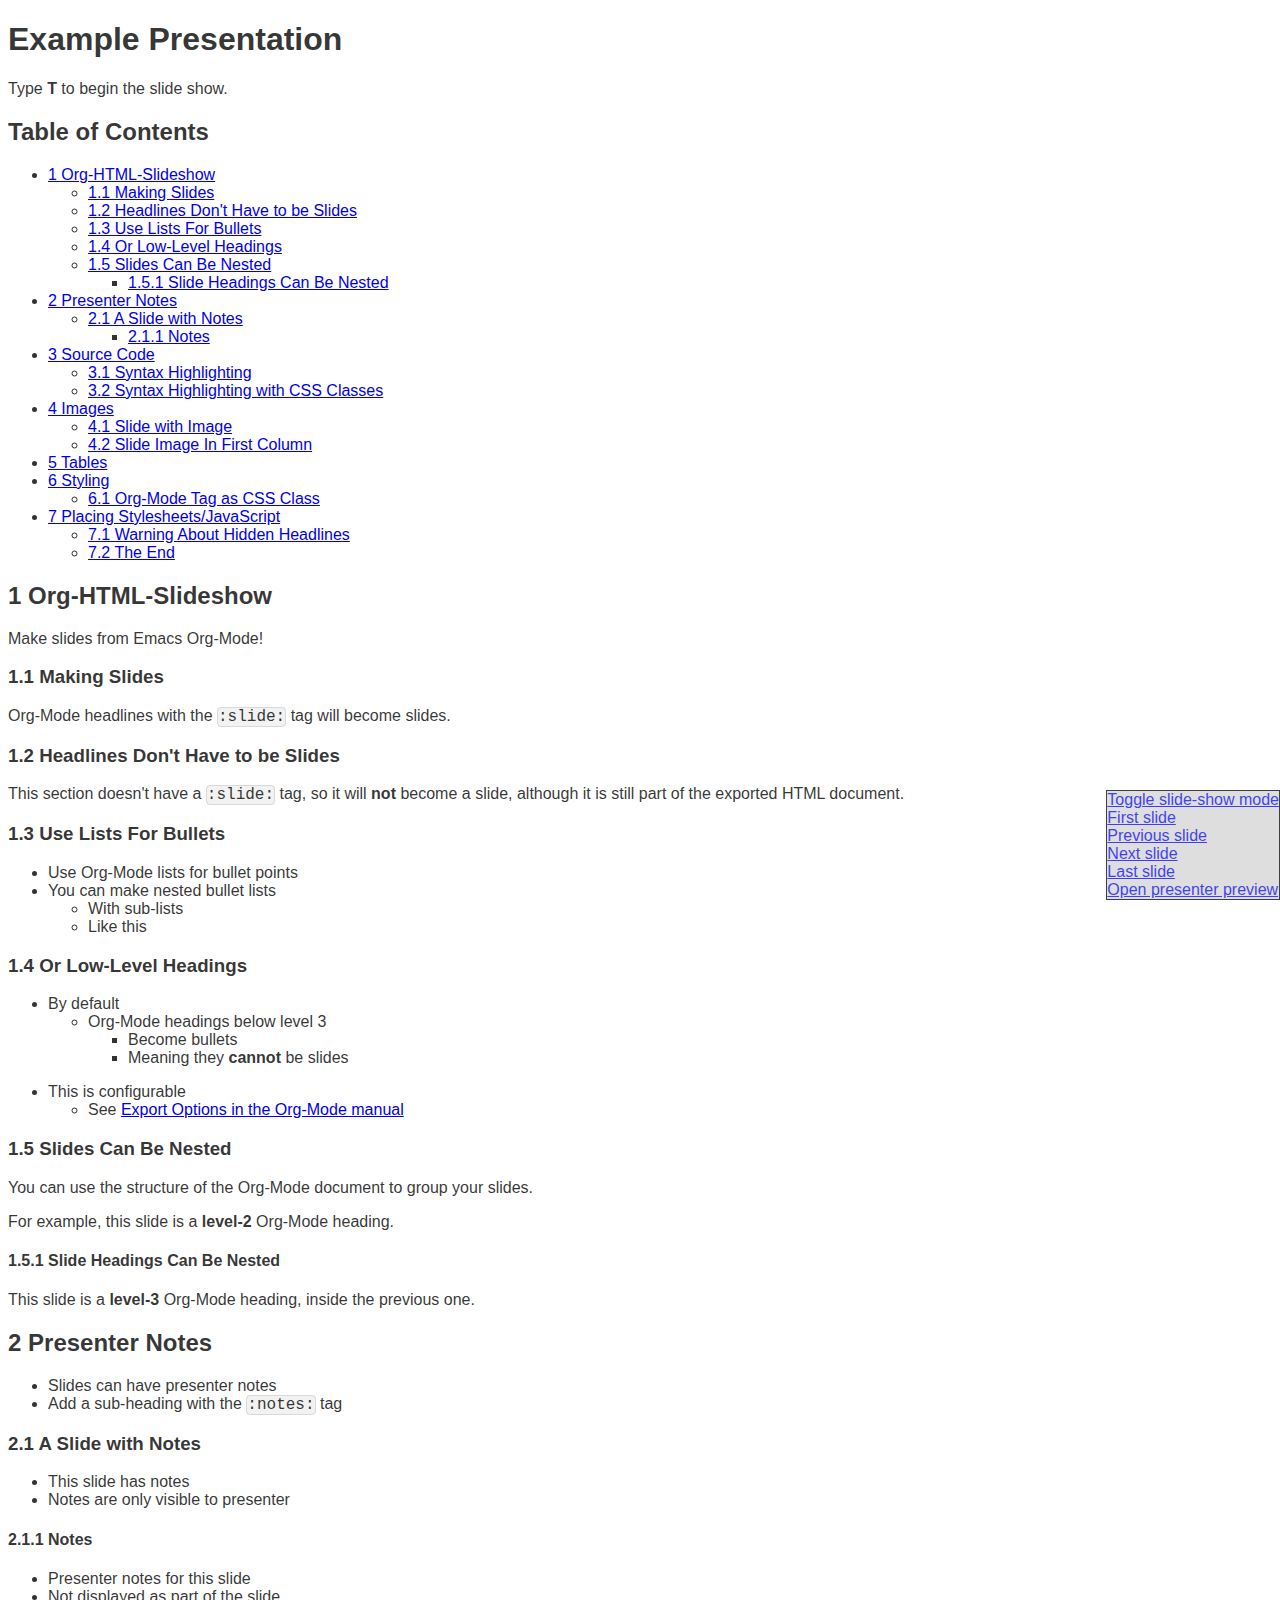
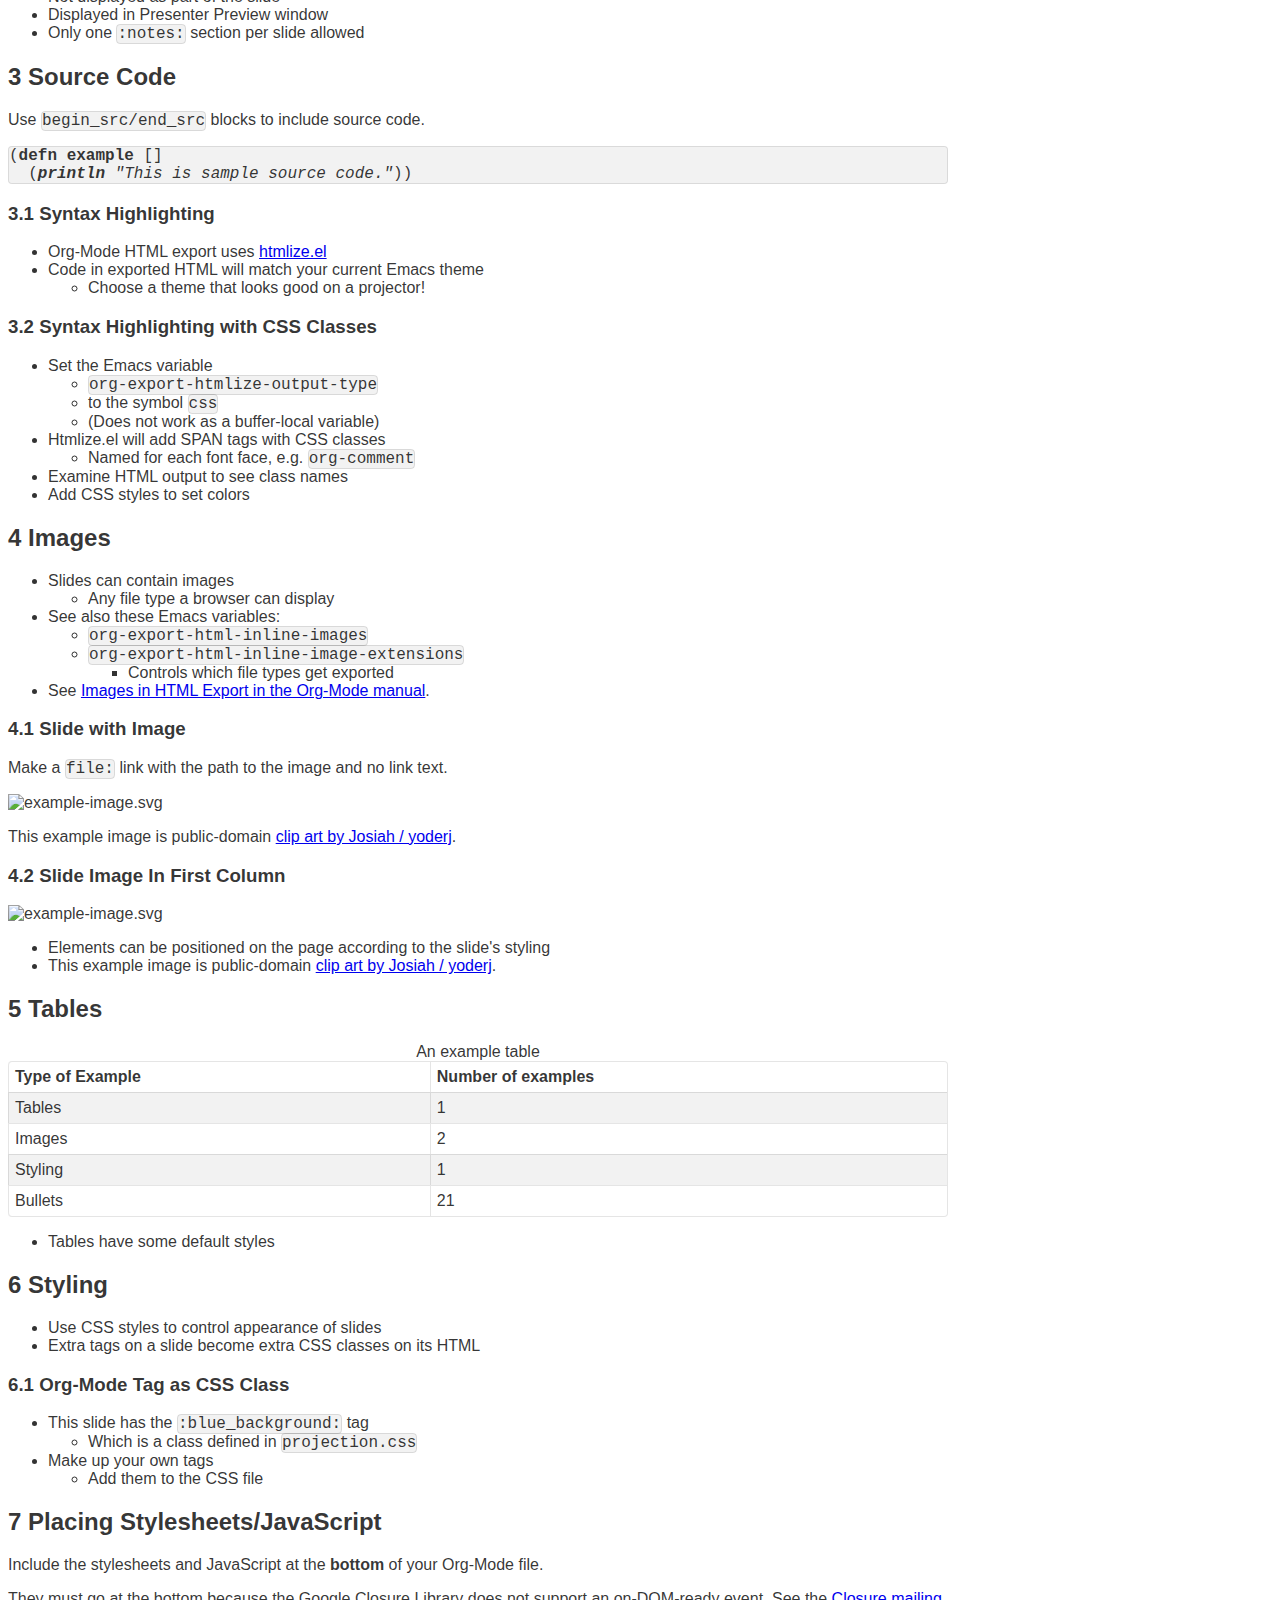
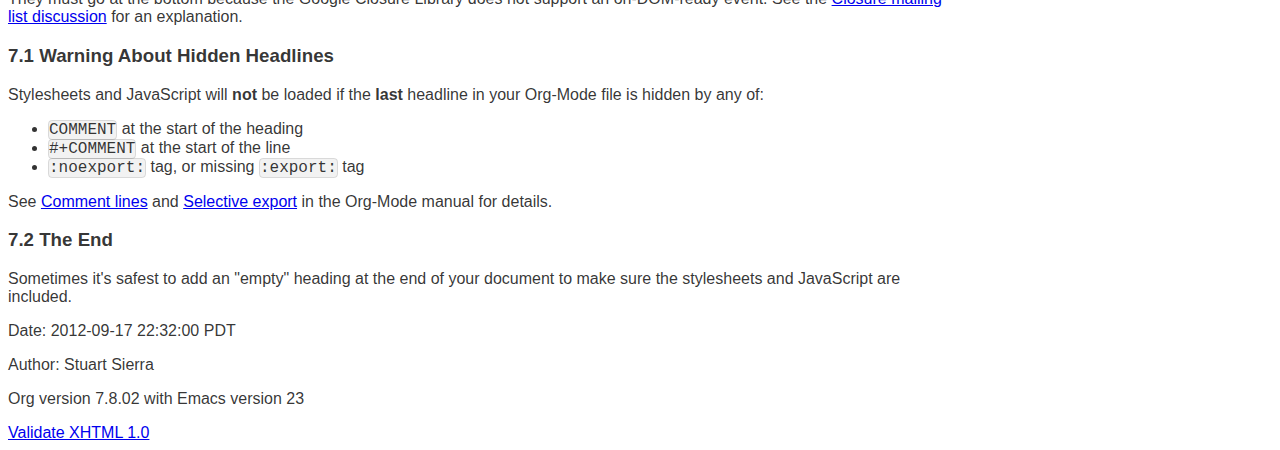
==== commit 684495d8: "CSS updates: - off-black text - table styling - full screen slides - larger fonts - code, pre backgr" ====
--- a/example.html
+++ b/example.html
@@ -7,12 +7,11 @@
 <meta http-equiv="Content-Type" content="text/html;charset=utf-8"/>
 <meta name="title" content="Example Presentation"/>
 <meta name="generator" content="Org-mode"/>
-<meta name="generated" content="2012-03-12 19:11:09 EDT"/>
+<meta name="generated" content="2012-09-17 22:32:00 PDT"/>
 <meta name="author" content="Stuart Sierra"/>
 <meta name="description" content=""/>
 <meta name="keywords" content=""/>
 
-<link rel="stylesheet" type="text/css" href="src/css/bootstrap.min.css" />
 <link rel="stylesheet" type="text/css" href="src/css/common.css" />
 <link rel="stylesheet" type="text/css" href="src/css/screen.css" media="screen" />
 <link rel="stylesheet" type="text/css" href="src/css/projection.css" media="projection" />
@@ -66,17 +65,19 @@
 <li><a href="#sec-4">4 Images</a>
 <ul>
 <li><a href="#sec-4-1">4.1 Slide with Image</a></li>
-</ul>
-</li>
-<li><a href="#sec-5">5 Styling</a>
-<ul>
-<li><a href="#sec-5-1">5.1 Org-Mode Tag as CSS Class</a></li>
-</ul>
-</li>
-<li><a href="#sec-6">6 Placing Stylesheets/JavaScript</a>
-<ul>
-<li><a href="#sec-6-1">6.1 Warning About Hidden Headlines</a></li>
-<li><a href="#sec-6-2">6.2 The End</a></li>
+<li><a href="#sec-4-2">4.2 Slide Image In First Column</a></li>
+</ul>
+</li>
+<li><a href="#sec-5">5 Tables</a></li>
+<li><a href="#sec-6">6 Styling</a>
+<ul>
+<li><a href="#sec-6-1">6.1 Org-Mode Tag as CSS Class</a></li>
+</ul>
+</li>
+<li><a href="#sec-7">7 Placing Stylesheets/JavaScript</a>
+<ul>
+<li><a href="#sec-7-1">7.1 Warning About Hidden Headlines</a></li>
+<li><a href="#sec-7-2">7.2 The End</a></li>
 </ul>
 </li>
 </ul>
@@ -270,8 +271,8 @@
 
 
 
-<pre class="src src-clojure">(<span style="color: #CDA869;">defn</span> <span style="color: #9B703F;">example</span> []
-  (<span style="color: #7587A6;">println</span> <span style="color: #8F9D6A;">"This is sample source code."</span>))
+<pre class="src src-clojure">(<span style="font-weight: bold;">defn</span> <span style="font-weight: bold;">example</span> []
+  (<span style="font-weight: bold; font-style: italic;">println</span> <span style="font-style: italic;">"This is sample source code."</span>))
 </pre>
 
 
@@ -386,15 +387,66 @@
 This example image is public-domain <a href="http://openclipart.org/detail/165554/geodesic_dome-by-yoderj">clip art by Josiah / yoderj</a>.
 </p>
 </div>
+
+</div>
+
+<div id="outline-container-4-2" class="outline-3">
+<h3 id="sec-4-2"><span class="section-number-3">4.2</span> Slide Image In First Column &nbsp;&nbsp;&nbsp;<span class="tag"><span class="slide">slide</span>&nbsp;<span class="two_col">two_col</span></span></h3>
+<div class="outline-text-3" id="text-4-2">
+
+
+<p>
+<img src="example-image.svg"  alt="example-image.svg" />
+</p>
+<ul>
+<li>Elements can be positioned on the page according to the slide's styling
+</li>
+<li>This example image is public-domain <a href="http://openclipart.org/detail/165554/geodesic_dome-by-yoderj">clip art by Josiah / yoderj</a>.
+</li>
+</ul>
+
+
+</div>
 </div>
 
 </div>
 
 <div id="outline-container-5" class="outline-2">
-<h2 id="sec-5"><span class="section-number-2">5</span> Styling &nbsp;&nbsp;&nbsp;<span class="tag"><span class="slide">slide</span></span></h2>
+<h2 id="sec-5"><span class="section-number-2">5</span> Tables &nbsp;&nbsp;&nbsp;<span class="tag"><span class="slide">slide</span></span></h2>
 <div class="outline-text-2" id="text-5">
 
 
+<table border="2" cellspacing="0" cellpadding="6" rules="groups" frame="hsides">
+<caption>An example table</caption>
+<colgroup><col class="left" /><col class="right" />
+</colgroup>
+<thead>
+<tr><th scope="col" class="left">Type of Example</th><th scope="col" class="right">Number of examples</th></tr>
+</thead>
+<tbody>
+<tr><td class="left">Tables</td><td class="right">1</td></tr>
+<tr><td class="left">Images</td><td class="right">2</td></tr>
+<tr><td class="left">Styling</td><td class="right">1</td></tr>
+<tr><td class="left">Bullets</td><td class="right">21</td></tr>
+</tbody>
+</table>
+
+
+<ul>
+<li>Tables have some default styles
+</li>
+</ul>
+
+
+</div>
+
+</div>
+
+<div id="outline-container-6" class="outline-2">
+<h2 id="sec-6"><span class="section-number-2">6</span> Styling &nbsp;&nbsp;&nbsp;<span class="tag"><span class="slide">slide</span></span></h2>
+<div class="outline-text-2" id="text-6">
+
+
 <ul>
 <li>Use CSS styles to control appearance of slides
 </li>
@@ -406,9 +458,9 @@
 
 </div>
 
-<div id="outline-container-5-1" class="outline-3">
-<h3 id="sec-5-1"><span class="section-number-3">5.1</span> Org-Mode Tag as CSS Class &nbsp;&nbsp;&nbsp;<span class="tag"><span class="slide">slide</span>&nbsp;<span class="blue_background">blue_background</span></span></h3>
-<div class="outline-text-3" id="text-5-1">
+<div id="outline-container-6-1" class="outline-3">
+<h3 id="sec-6-1"><span class="section-number-3">6.1</span> Org-Mode Tag as CSS Class &nbsp;&nbsp;&nbsp;<span class="tag"><span class="slide">slide</span>&nbsp;<span class="blue_background">blue_background</span></span></h3>
+<div class="outline-text-3" id="text-6-1">
 
 
 <ul>
@@ -434,9 +486,9 @@
 
 </div>
 
-<div id="outline-container-6" class="outline-2">
-<h2 id="sec-6"><span class="section-number-2">6</span> Placing Stylesheets/JavaScript &nbsp;&nbsp;&nbsp;<span class="tag"><span class="slide">slide</span></span></h2>
-<div class="outline-text-2" id="text-6">
+<div id="outline-container-7" class="outline-2">
+<h2 id="sec-7"><span class="section-number-2">7</span> Placing Stylesheets/JavaScript &nbsp;&nbsp;&nbsp;<span class="tag"><span class="slide">slide</span></span></h2>
+<div class="outline-text-2" id="text-7">
 
 
 <p>
@@ -448,9 +500,9 @@
 
 </div>
 
-<div id="outline-container-6-1" class="outline-3">
-<h3 id="sec-6-1"><span class="section-number-3">6.1</span> Warning About Hidden Headlines &nbsp;&nbsp;&nbsp;<span class="tag"><span class="slide">slide</span></span></h3>
-<div class="outline-text-3" id="text-6-1">
+<div id="outline-container-7-1" class="outline-3">
+<h3 id="sec-7-1"><span class="section-number-3">7.1</span> Warning About Hidden Headlines &nbsp;&nbsp;&nbsp;<span class="tag"><span class="slide">slide</span></span></h3>
+<div class="outline-text-3" id="text-7-1">
 
 
 <p>
@@ -473,9 +525,9 @@
 
 </div>
 
-<div id="outline-container-6-2" class="outline-3">
-<h3 id="sec-6-2"><span class="section-number-3">6.2</span> The End &nbsp;&nbsp;&nbsp;<span class="tag"><span class="slide">slide</span></span></h3>
-<div class="outline-text-3" id="text-6-2">
+<div id="outline-container-7-2" class="outline-3">
+<h3 id="sec-7-2"><span class="section-number-3">7.2</span> The End &nbsp;&nbsp;&nbsp;<span class="tag"><span class="slide">slide</span></span></h3>
+<div class="outline-text-3" id="text-7-2">
 
 
 <p>
@@ -493,7 +545,7 @@
 </div>
 
 <div id="postamble">
-<p class="date">Date: 2012-03-12 19:11:09 EDT</p>
+<p class="date">Date: 2012-09-17 22:32:00 PDT</p>
 <p class="author">Author: Stuart Sierra</p>
 <p class="creator">Org version 7.8.02 with Emacs version 23</p>
 <a href="http://validator.w3.org/check?uri=referer">Validate XHTML 1.0</a>
--- a/src/css/common.css
+++ b/src/css/common.css
@@ -1,30 +1,157 @@
-/**
- * Common CSS applied after Bootstrap
+/* Org-HTML-Slideshow common styles.
+ *
+ * These styles will apply to all views.
+ * Colors are optimized for light backgrounds.  For dark backgrounds, change
+ * rgba colors to white (255, 255, 255).
  */
 
 body {
-	margin: 14px;
+   font-family: Helvetica, Arial, sans-serif;
+   color: rgba(0, 0, 0, 0.8);
+}
+
+span.tag {
+   display: none;
+}
+
+code, pre {
+   font-family: Monaco, "Courier New", monospace;
+}
+
+code, pre, .well {
+   background-color: rgba(0, 0, 0, 0.05);
+   border: 1px solid rgba(0, 0, 0, 0.1);
+   border-radius: 4px;
+}
+
+iframe, video {
+   width: 100%;
+   height: 650px;
+}
+
+img {
+   max-width: 100%;
+}
+
+table {
+   background-color: transparent;
+   border: 1px solid rgba(0, 0, 0, 0.1);
+   border-collapse: separate;
+   border-left: 0;
+   border-spacing: 0;
+   max-width: 100%;
+   width: 100%;
+   -webkit-border-radius: 4px;
+   -moz-border-radius: 4px;
+   border-radius: 4px;
+}
+
+table th,
+table td {
+   text-align: left;
+   vertical-align: top;
+   border-top: 1px solid rgba(0, 0, 0, 0.1);
+   border-left: 1px solid rgba(0, 0, 0, 0.1);
+}
+
+table th {
+   font-weight: bold;
+}
+
+table thead th {
+   vertical-align: bottom;
+}
+
+table tbody + tbody {
+   border-top: 2px solid rgba(0, 0, 0, 0.1);
+}
+
+table caption + thead tr:first-child th,
+table caption + tbody tr:first-child th,
+table caption + tbody tr:first-child td,
+table colgroup + thead tr:first-child th,
+table colgroup + tbody tr:first-child th,
+table colgroup + tbody tr:first-child td,
+table thead:first-child tr:first-child th,
+table tbody:first-child tr:first-child th,
+table tbody:first-child tr:first-child td {
+   border-top: 0;
+}
+
+table thead:first-child tr:first-child th:first-child,
+table tbody:first-child tr:first-child td:first-child {
+   -webkit-border-top-left-radius: 4px;
+   border-top-left-radius: 4px;
+   -moz-border-radius-topleft: 4px;
+}
+
+table thead:first-child tr:first-child th:last-child,
+table tbody:first-child tr:first-child td:last-child {
+   -webkit-border-top-right-radius: 4px;
+   border-top-right-radius: 4px;
+   -moz-border-radius-topright: 4px;
+}
+
+table thead:last-child tr:last-child th:first-child,
+table tbody:last-child tr:last-child td:first-child,
+table tfoot:last-child tr:last-child td:first-child {
+   -webkit-border-radius: 0 0 0 4px;
+   -moz-border-radius: 0 0 0 4px;
+   border-radius: 0 0 0 4px;
+   -webkit-border-bottom-left-radius: 4px;
+   border-bottom-left-radius: 4px;
+   -moz-border-radius-bottomleft: 4px;
+}
+
+table thead:last-child tr:last-child th:last-child,
+table tbody:last-child tr:last-child td:last-child,
+table tfoot:last-child tr:last-child td:last-child {
+   -webkit-border-bottom-right-radius: 4px;
+   border-bottom-right-radius: 4px;
+   -moz-border-radius-bottomright: 4px;
+}
+
+table caption + thead tr:first-child th:first-child,
+table caption + tbody tr:first-child td:first-child,
+table colgroup + thead tr:first-child th:first-child,
+table colgroup + tbody tr:first-child td:first-child {
+   -webkit-border-top-left-radius: 4px;
+   border-top-left-radius: 4px;
+   -moz-border-radius-topleft: 4px;
+}
+
+table caption + thead tr:first-child th:last-child,
+table caption + tbody tr:first-child td:last-child,
+table colgroup + thead tr:first-child th:last-child,
+table colgroup + tbody tr:first-child td:last-child {
+   -webkit-border-top-right-radius: 4px;
+   border-top-right-radius: 4px;
+   -moz-border-right-topleft: 4px;
+}
+
+table tbody tr:nth-child(odd) td,
+table tbody tr:nth-child(odd) th {
+   background-color: rgba(0, 0, 0, 0.05);
+}
+
+table tbody tr:hover td,
+table tbody tr:hover th {
+   background-color: rgba(0, 0, 0, 0.1);
 }
 
 #c-panel {
-	bottom: 0px;
-	font-size: 12pt;
-	position: fixed;
-	right: 0px;
-	background-color: #f5f5f5;
-	border: 1px solid #e3e3e3;
-	-webkit-border-radius: 4px;
-	-moz-border-radius: 4px;
-	border-radius: 4px;
-	-webkit-box-shadow: inset 0 1px 1px rgba(0, 0, 0, 0.05);
-	-moz-box-shadow: inset 0 1px 1px rgba(0, 0, 0, 0.05);
-	box-shadow: inset 0 1px 1px rgba(0, 0, 0, 0.05);
+   background: lightgray;
+   bottom: 0px;
+   border: 1px solid black;
+   font-size: 12pt;
+   position: fixed;
+   right: 0px;
 }
 
 #c-panel a {
-	display: block;
+   display: block;
 }
 
 #c-panel .key {
-	display: none;
+   display: none;
 }
--- a/src/css/projection.css
+++ b/src/css/projection.css
@@ -3,64 +3,51 @@
  * These styles will apply only to the slide-show view.
  */
 
-body {
-	margin: 18pt;
-	font-size: 28px;
-	line-height: 30px;
+html, body {
+	height: 100%;
 }
 
-code, pre {
-	font-size: 24px;
-	line-height: 30px;
-}
-
-blockquote p {
-	font-size: 32px;
-	line-height: 40px;
-}
-
-legend {
-	font-size: 42px;
-	line-height: 60px;
-}
-
-label,
-input,
-button,
-select,
-textarea {
-	font-size: 28px;
-	line-height: 35px;
+body {
+   margin: 18pt;
+   font-size: 34pt;
 }
 
 /* Use all headings as slide titles, regardless of level. */
 h1,h2,h3,h4,h5,h6,h7,h8 {
-	font-size: 76px;
-	line-height: 80px;
-	margin: 18pt;
-	text-align: center;
+   font-size: 90pt;
+   margin: 18pt;
+   text-align: center;
+}
+
+.two_col .outline-text>p,
+.two_col .outline-text>table,
+.two_col .outline-text>ul,
+.two_col .outline-text>ol,
+.two_col .outline-text>dl {
+	float: left;
+	width: 45%;
 }
 
 li {
-	margin: 12pt;
+   margin: 12pt;
 }
 
-/* Center embedded images. */
-p.image {
-	text-align: center;
+/* Center embedded images and classed slides. */
+.center, p.image {
+   text-align: center;
 }
 
 /* Hide Org-Mode tags in slide-show view. */
 span.tag {
-	display: none;
+   display: none;
 }
 
 /* Hide Org-Mode section numbers in slide-show view. */
 span.section-number-1,span.section-number-2,span.section-number-3,span.section-number-4,span.section-number-5,span.section-number-6,span.section-number-7,span.section-number-8 {
-	display: none;
+   display: none;
 }
 
 .blue_background {
-	background: blue;
-	color: white;
+   background-color: #05565E;
+   color: rgba(255, 255, 255, 0.8);
 }
